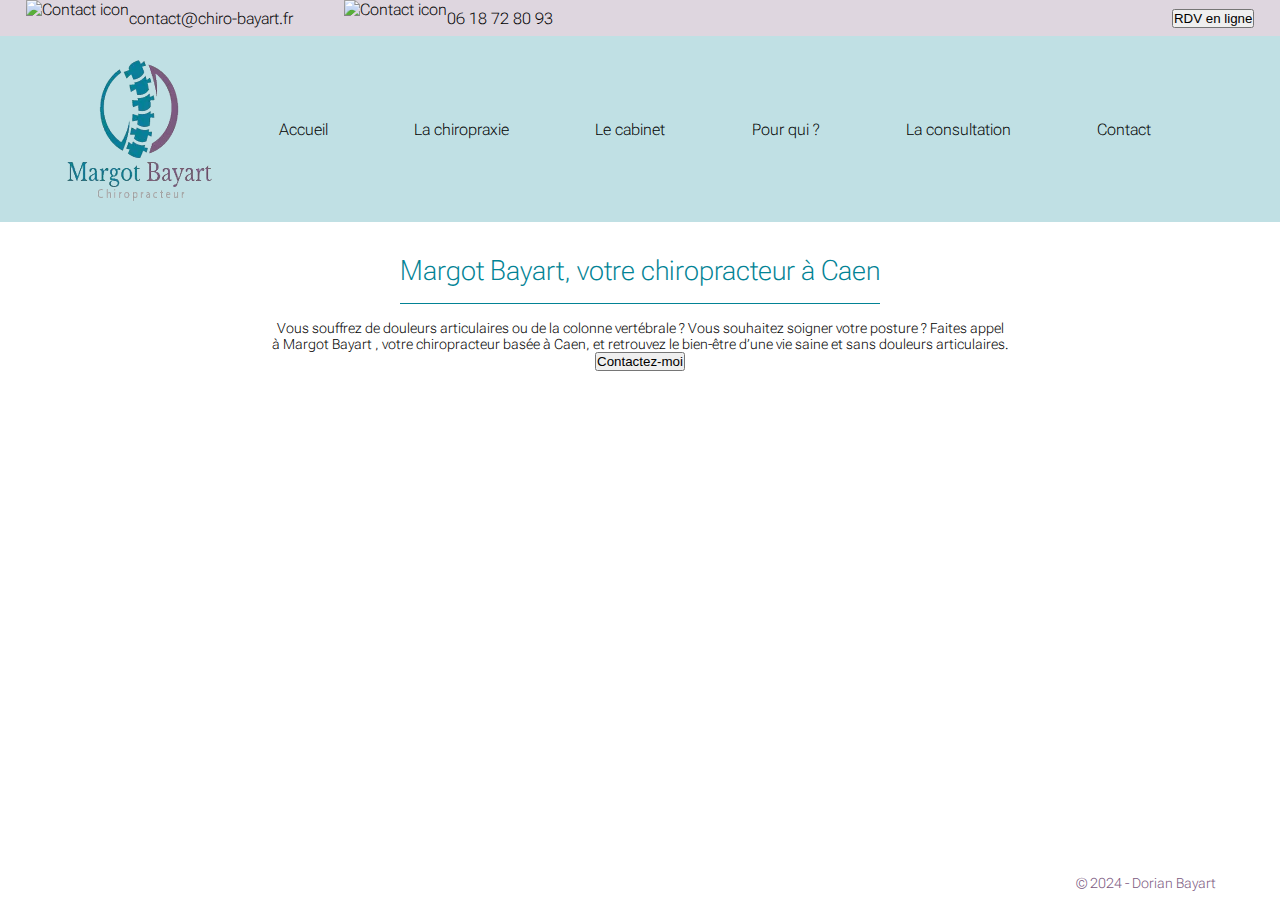
==== index.html @ 9d6440ce "Initialize repository" ====
<!DOCTYPE html>
<html lang="fr" dir="ltr">
  <head>
    <meta charset="utf-8">
    <meta name="viewport" content="width=device-width, initial-scale=1.0, minimum-scale=1.0">

    <title>Margot Bayart | Chiropracteur à Caen</title>
    <meta name="description" content="Site professionnel de Margot Bayart, chiropracteur à Caen. Apprenez-en plus sur la chiropraxie, ou simplement prenez rendez-vous.">

    <link rel="icon" href="assets/logo.webp" type="image/webp">
    <link rel="apple-touch-icon" href="assets/logo.webp" type="image/webp">

    <link rel="preconnect" href="https://fonts.googleapis.com/css2" crossorigin>
    <link rel="preconnect" href="https://fonts.gstatic.com/" crossorigin>

    <link rel="stylesheet" href="style.css">

    <script src="script.js" defer></script>
  </head>
  <body>
    <header>
      <div class="top-bar">
        <a href="mailto:contact@chiro-bayart.fr" title="Envoyer un mail">
          <img src="https://www.svgrepo.com/show/399626/mail-email-message-letter-envelope-chat-7.svg" alt="Contact icon">
          contact@chiro-bayart.fr</a>
        <a href="tel:0618728093" title="Appeler">
          <img src="https://www.svgrepo.com/show/399631/mail-email-message-letter-envelope-chat-5.svg" alt="Contact icon">
          06 18 72 80 93
        </a>
        <span class="filler"></span>
        <button class="rdv-button"><a href="" title="Prendre rendez-vous en ligne">RDV en ligne</a></button>
      </div>
      <div class="menu">
        <img src="assets/logo.webp" alt="Margot Bayart - Logo">
        <ul>
          <li>
            <a href="/">Accueil</a>
          </li>
          <li>
            <a href="/chiropraxie">La chiropraxie</a>
          </li>
          <li>
            <a href="/cabinet">Le cabinet</a>
          </li>
          <li>
            <a href="/qui">Pour qui ?</a>
          </li>
          <li>
            <a href="/consultation">La consultation</a>
          </li>
          <li>
            <a href="/contact">Contact</a>
          </li>
      </div>
      <h1>Margot Bayart, votre chiropracteur à Caen</h1>
      <small>
        Vous souffrez de douleurs articulaires ou de la colonne vertébrale ? Vous souhaitez soigner votre posture ? Faites appel à Margot Bayart , votre chiropracteur basée à Caen, et retrouvez le bien-être d’une vie saine et sans douleurs articulaires.
      </small>
      <button class="contact-button">Contactez-moi</button>
    </header>

    <main>
      <section class="card">

      </section>

      <section class="links-to-pages">

      </section>

      <section class="coords">

      </section>
    </main>

    <footer>
      <div id="footer">&copy; 2024 - <a href="https://github.com/dorianbayart" title="DorianBayart on GitHub">Dorian Bayart</a></div>
    </footer>
  </body>
</html>
---- style.css ----
@import url('https://fonts.googleapis.com/css2?family=Roboto+Flex:opsz,wght@8..144,100..900&display=swap');

:root {
  --primary: #028395;
  --secondary: #7c5a81;
  --top-bar: #7c5a8140;
  --menu: #02839540;
}

* {
  /* transition: all 400ms ease-in-out, transform 75ms ease-in-out, box-shadow 80ms ease-in-out; */
  box-sizing: border-box;
  margin: 0;
  padding: 0;
}

.filler {
  flex-grow: 1;
}

html {
  min-height: 100dvh;
  font-family: 'Roboto Flex', system-ui, sans-serif;
  font-weight: 175;
  background-color: var(--main-color);
}

body {
  min-height: 100dvh;
  display: flex;
  flex-direction: column;
  text-align: center;
  text-wrap: balance;
}

button {
  cursor: pointer;
}

a {
  text-decoration: none;
  color: inherit;
  display: inline-flex;
  align-items: center;
  justify-content: center;
  height: inherit;
}

a img {
  height: 100%;
  width: auto;
}

header {
  display: flex;
  flex-direction: column;
  align-items: center;
}

header .top-bar {
  z-index: 10;
  display: flex;
  flex-wrap: wrap;
  align-items: center;
  width: 100%;
  height: 36px;
  background-color: var(--top-bar);
}

header .top-bar > * {
  margin: 0 2dvw;
  text-wrap: nowrap;
}

header .menu {
  z-index: 8;
  display: flex;
  align-items: center;
  width: 100%;
  padding: 2dvh 5dvw;
  background-color: var(--menu);
}

header .menu ul {
  display: inline-flex;
  align-items: center;
  flex-grow: 1;
  justify-content: space-evenly;
  flex-wrap: wrap;
}

header .menu ul a {
  padding: 0.5rem;
  margin: 1dvw;
}

header .menu ul a:hover {
  color: var(--secondary);
  outline: 2px solid var(--secondary);
}

small {
  font-size: 0.85rem;
}

h1 {
  display: block;
  width: fit-content;
  font-size: 1.75rem;
  font-size: min(1.75rem, 6dvw);
  font-weight: 225;
  color: var(--primary);
  margin: 1rem;
  padding: 1rem 0;
  border-bottom: 1px solid;
}

main,
main > section {
  flex-grow: 1;
  display: flex;
  flex-direction: column;
  justify-content: center;
}

footer {
  padding: 1dvh 5dvw;
  text-align: end;
  font-size: 0.85rem;
  color: var(--secondary);
  background: linear-gradient(-60deg, var(--gradient-1-header), var(--gradient-0-header), var(--gradient-2-header));
  background-size: 250% 250%;
  background-position: center;
  box-shadow: 0 -1px 1dvh var(--shadow);
}

footer:hover {
  box-shadow: 0 -1px 1dvh 4px var(--shadow);
}

footer a {
  text-decoration: none;
}

ul {
  list-style: none;
  padding: 0;
  margin: 2dvh 0;
}
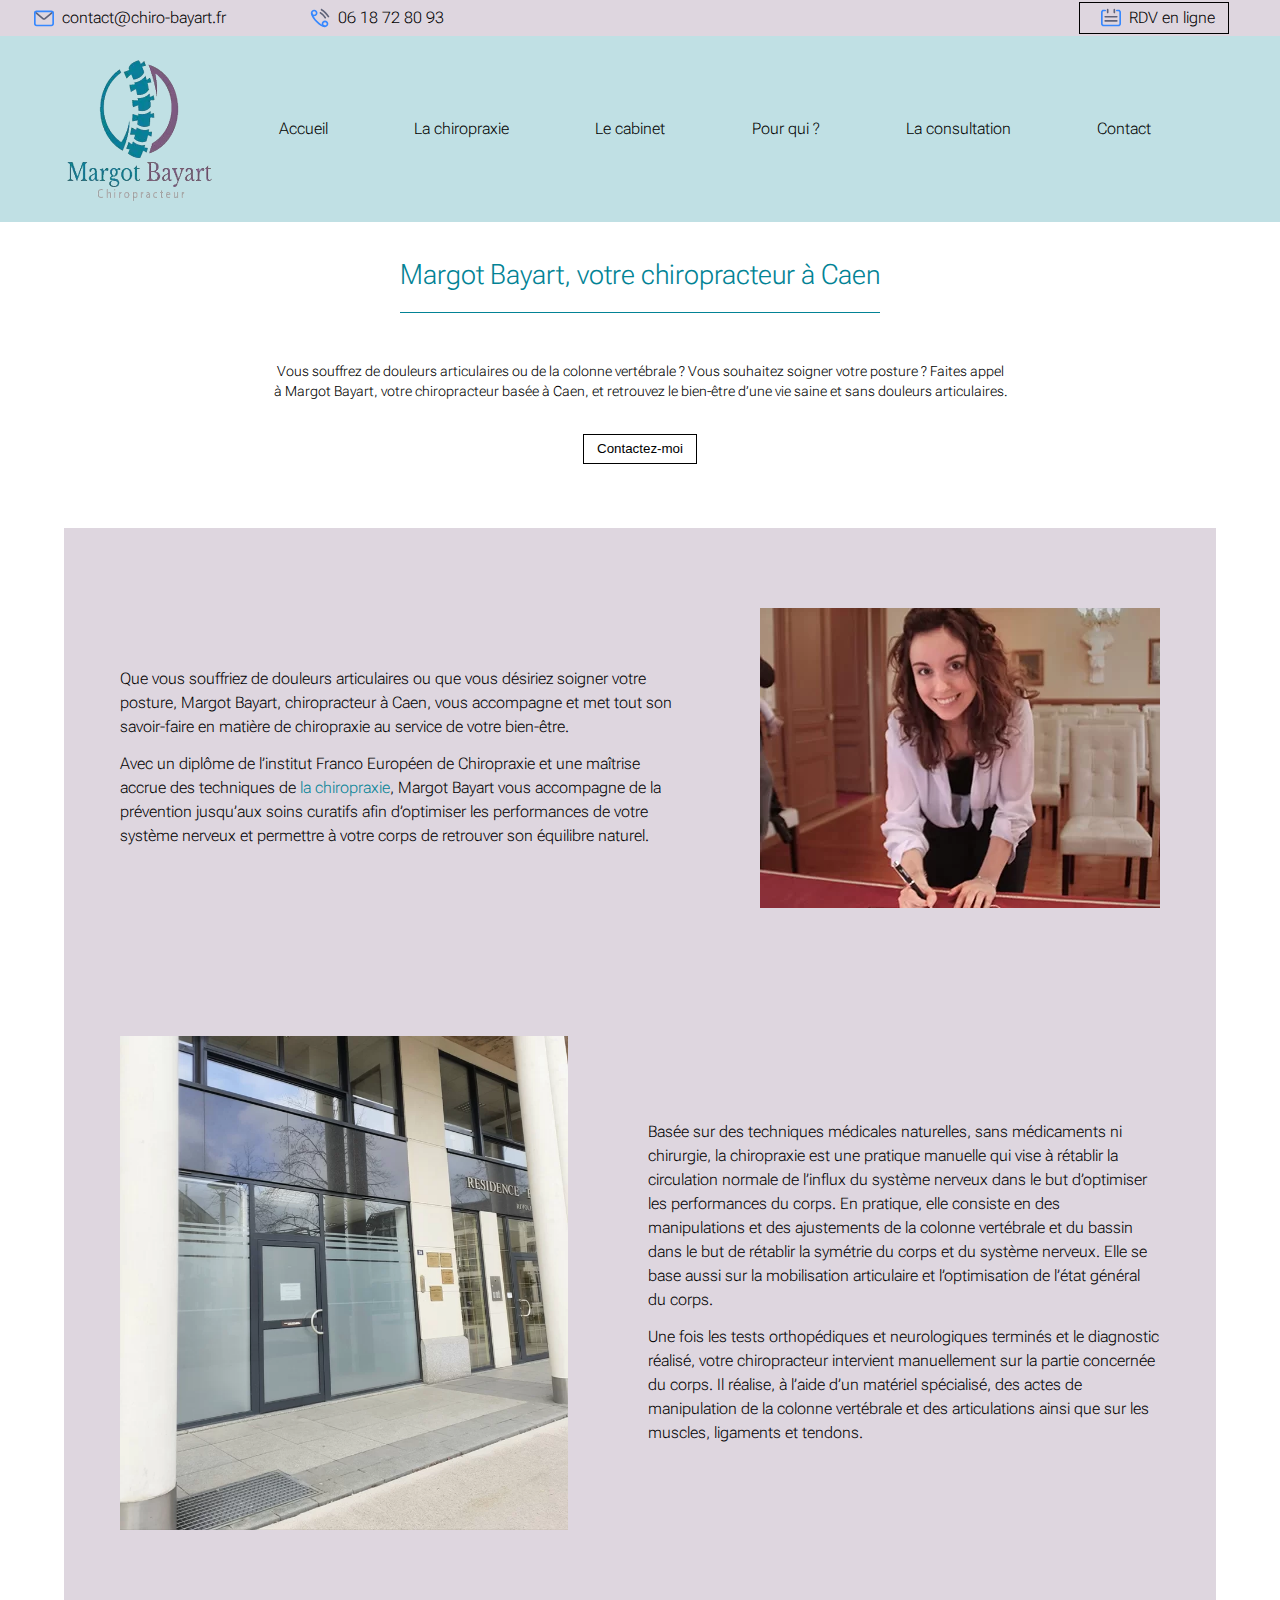
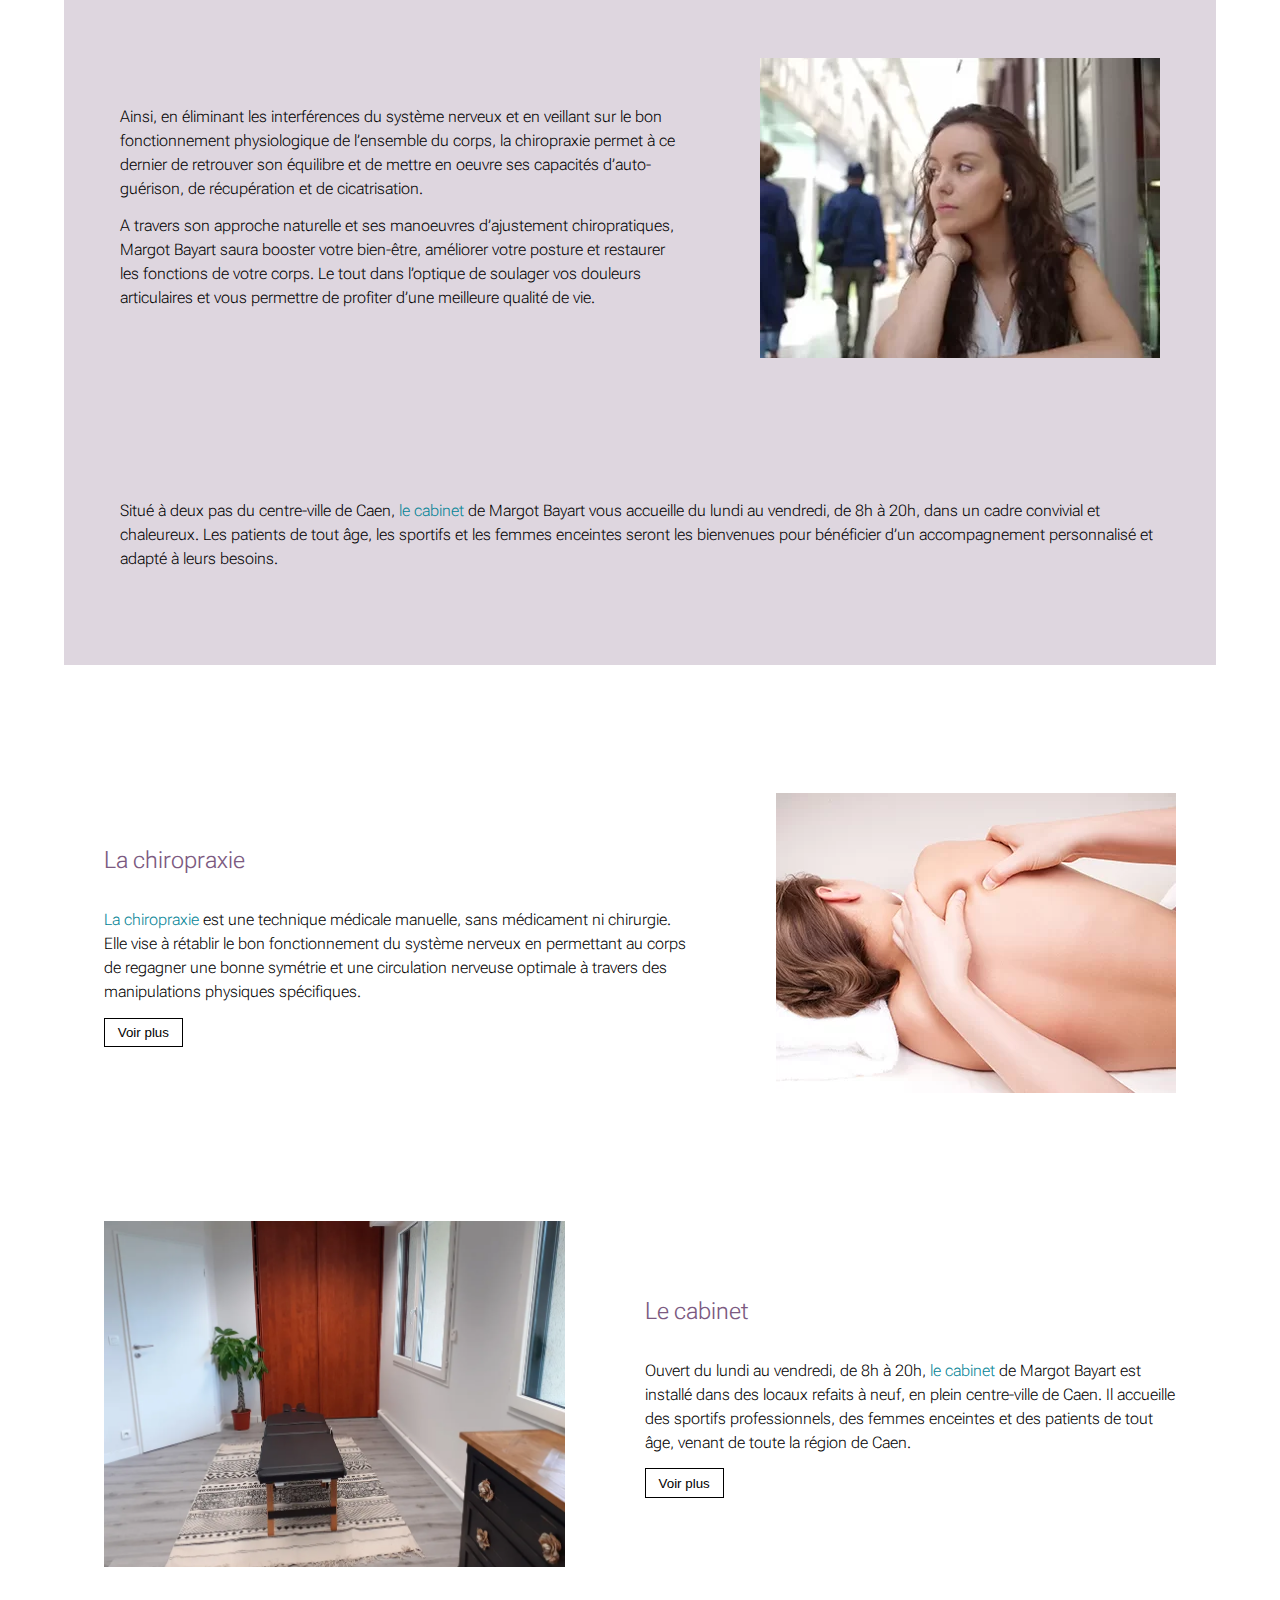
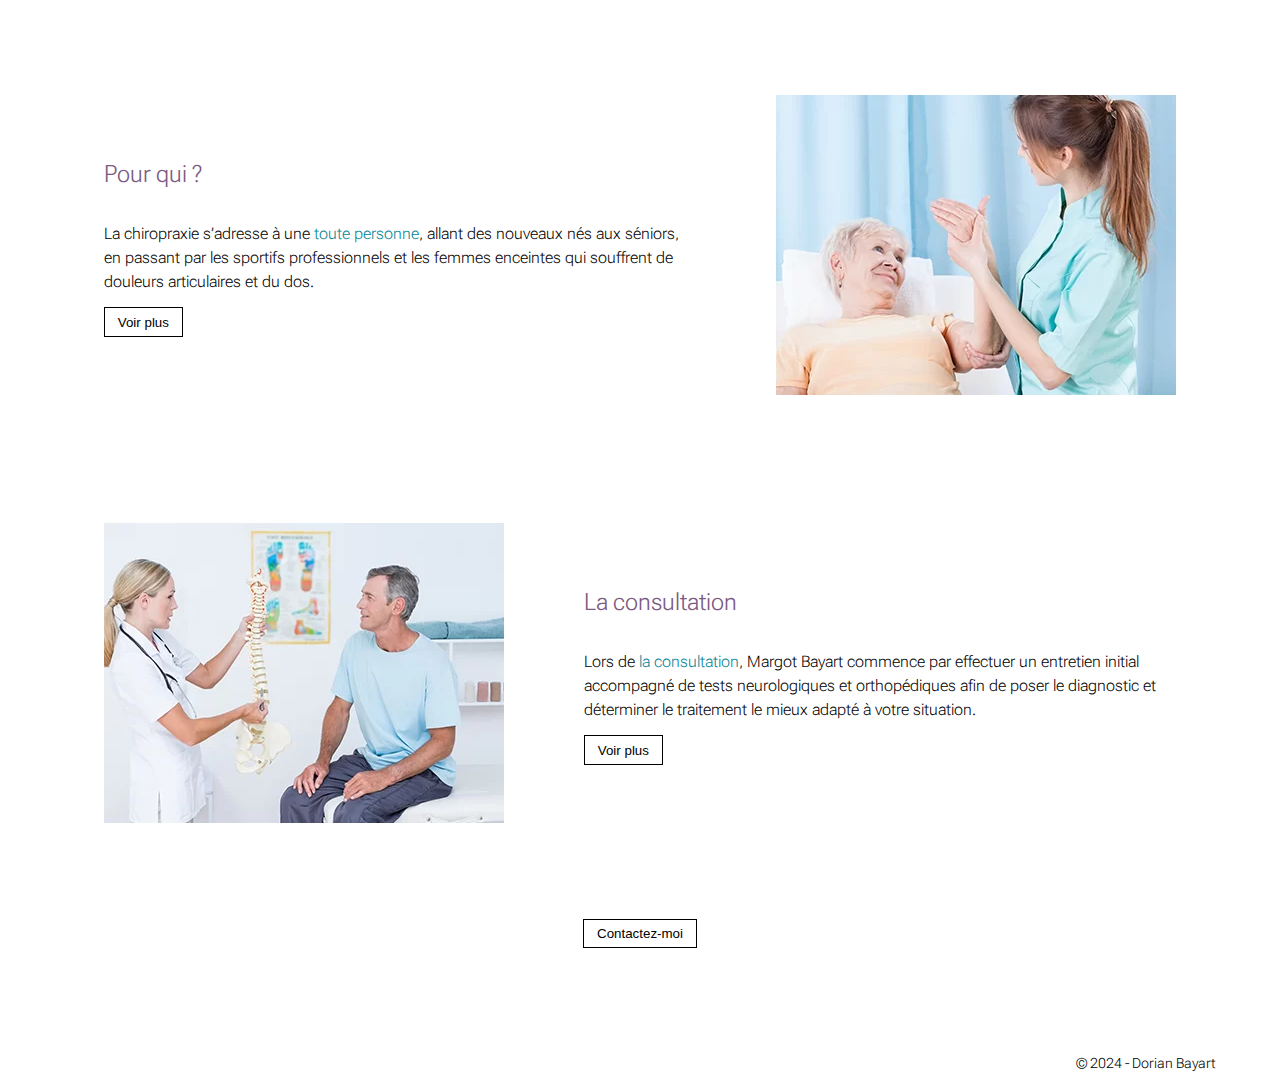
==== commit efbed599: "Add content + A lot of style" ====
--- a/index.html
+++ b/index.html
@@ -1,80 +1,170 @@
 <!DOCTYPE html>
 <html lang="fr" dir="ltr">
-  <head>
-    <meta charset="utf-8">
-    <meta name="viewport" content="width=device-width, initial-scale=1.0, minimum-scale=1.0">
+<head>
+  <meta charset="utf-8">
+  <meta name="viewport" content="width=device-width, initial-scale=1.0, minimum-scale=1.0">
 
-    <title>Margot Bayart | Chiropracteur à Caen</title>
-    <meta name="description" content="Site professionnel de Margot Bayart, chiropracteur à Caen. Apprenez-en plus sur la chiropraxie, ou simplement prenez rendez-vous.">
+  <title>Margot Bayart | Chiropracteur à Caen</title>
+  <meta name="description" content="Site professionnel de Margot Bayart, chiropracteur à Caen. Apprenez-en plus sur la chiropraxie, ou simplement prenez rendez-vous.">
 
-    <link rel="icon" href="assets/logo.webp" type="image/webp">
-    <link rel="apple-touch-icon" href="assets/logo.webp" type="image/webp">
+  <link rel="icon" href="assets/logo.webp" type="image/webp">
+  <link rel="apple-touch-icon" href="assets/logo.webp" type="image/webp">
 
-    <link rel="preconnect" href="https://fonts.googleapis.com/css2" crossorigin>
-    <link rel="preconnect" href="https://fonts.gstatic.com/" crossorigin>
+  <link rel="preconnect" href="https://fonts.googleapis.com/css2" crossorigin>
+  <link rel="preconnect" href="https://fonts.gstatic.com/" crossorigin>
 
-    <link rel="stylesheet" href="style.css">
+  <link rel="stylesheet" href="style.css">
 
-    <script src="script.js" defer></script>
-  </head>
-  <body>
-    <header>
-      <div class="top-bar">
-        <a href="mailto:contact@chiro-bayart.fr" title="Envoyer un mail">
-          <img src="https://www.svgrepo.com/show/399626/mail-email-message-letter-envelope-chat-7.svg" alt="Contact icon">
-          contact@chiro-bayart.fr</a>
-        <a href="tel:0618728093" title="Appeler">
-          <img src="https://www.svgrepo.com/show/399631/mail-email-message-letter-envelope-chat-5.svg" alt="Contact icon">
-          06 18 72 80 93
-        </a>
-        <span class="filler"></span>
-        <button class="rdv-button"><a href="" title="Prendre rendez-vous en ligne">RDV en ligne</a></button>
-      </div>
-      <div class="menu">
-        <img src="assets/logo.webp" alt="Margot Bayart - Logo">
-        <ul>
-          <li>
-            <a href="/">Accueil</a>
-          </li>
-          <li>
-            <a href="/chiropraxie">La chiropraxie</a>
-          </li>
-          <li>
-            <a href="/cabinet">Le cabinet</a>
-          </li>
-          <li>
-            <a href="/qui">Pour qui ?</a>
-          </li>
-          <li>
-            <a href="/consultation">La consultation</a>
-          </li>
-          <li>
-            <a href="/contact">Contact</a>
-          </li>
-      </div>
-      <h1>Margot Bayart, votre chiropracteur à Caen</h1>
-      <small>
-        Vous souffrez de douleurs articulaires ou de la colonne vertébrale ? Vous souhaitez soigner votre posture ? Faites appel à Margot Bayart , votre chiropracteur basée à Caen, et retrouvez le bien-être d’une vie saine et sans douleurs articulaires.
-      </small>
-      <button class="contact-button">Contactez-moi</button>
-    </header>
+</head>
+<body>
+  <header>
+    <div class="top-bar">
+      <a href="mailto:contact@chiro-bayart.fr" title="Envoyer un mail">
+        <img src="assets/mail-email.svg" alt="Mail icon">
+        contact@chiro-bayart.fr
+      </a>
+      <a href="tel:0618728093" title="Appeler">
+        <img src="assets/telephone-number.svg" alt="Phone icon">
+        06 18 72 80 93
+      </a>
+      <span class="filler"></span>
+      <a href="https://www.doctolib.fr/chiropracteur/caen/margot-bayart" title="Prendre rendez-vous en ligne" target="_blank" class="rdv-button">
+        <img src="assets/calendar.svg" alt="Calendar icon">
+        RDV en ligne
+      </a>
+    </div>
+    <div class="menu">
+      <img src="assets/logo.webp" alt="Margot Bayart - Logo">
+      <ul>
+        <li>
+          <a href="">Accueil</a>
+        </li>
+        <li>
+          <a href="la-chiropraxie">La chiropraxie</a>
+        </li>
+        <li>
+          <a href="le-cabinet">Le cabinet</a>
+        </li>
+        <li>
+          <a href="pour-qui">Pour qui ?</a>
+        </li>
+        <li>
+          <a href="la-consultation">La consultation</a>
+        </li>
+        <li>
+          <a href="contact">Contact</a>
+        </li>
+      </ul>
+    </div>
+    <h1>Margot Bayart, votre chiropracteur à Caen</h1>
+    <small>
+      Vous souffrez de douleurs articulaires ou de la colonne vertébrale ? Vous souhaitez soigner votre posture ? Faites appel à Margot Bayart, votre chiropracteur basée à Caen, et retrouvez le bien-être d’une vie saine et sans douleurs articulaires.
+    </small>
+    <button type="button" onclick="location.href='contact'" title="Contactez-moi" class="contact-button">Contactez-moi</button>
+  </header>
 
-    <main>
-      <section class="card">
+  <main>
+    <section class="card">
+      <article>
+        <div>
+          <p>
+            Que vous souffriez de douleurs articulaires ou que vous désiriez soigner votre posture, Margot Bayart, chiropracteur à Caen, vous accompagne et met tout son savoir-faire en matière de chiropraxie au service de votre bien-être.
+          </p>
+          <p>
+            Avec un diplôme de l’institut Franco Européen de Chiropraxie et une maîtrise accrue des techniques de <a href="la-chiropraxie">la chiropraxie</a>, Margot Bayart vous accompagne de la prévention jusqu’aux soins curatifs afin d’optimiser les performances de votre système nerveux et permettre à votre corps de retrouver son équilibre naturel.
+          </p>
+        </div>
+        <img loading="lazy" src="assets/profile_diplome.webp" alt="Remise du diplome">
+      </article>
 
-      </section>
+      <article>
+        <img loading="lazy" src="assets/facade-cabinet.webp" alt="Façade du cabinet">
+        <div>
+          <p>
+            Basée sur des techniques médicales naturelles, sans médicaments ni chirurgie, la chiropraxie est une pratique manuelle qui vise à rétablir la circulation normale de l’influx du système nerveux dans le but d’optimiser les performances du corps. En pratique, elle consiste en des manipulations et des ajustements de la colonne vertébrale et du bassin dans le but de rétablir la symétrie du corps et du système nerveux. Elle se base aussi sur la mobilisation articulaire et l’optimisation de l’état général du corps.
+          </p>
+          <p>
+            Une fois les tests orthopédiques et neurologiques terminés et le diagnostic réalisé, votre chiropracteur intervient manuellement sur la partie concernée du corps. Il réalise, à l’aide d’un matériel spécialisé, des actes de manipulation de la colonne vertébrale et des articulations ainsi que sur les muscles, ligaments et tendons.
+          </p>
+        </div>
+      </article>
 
-      <section class="links-to-pages">
+      <article>
+        <div>
+          <p>
+            Ainsi, en éliminant les interférences du système nerveux et en veillant sur le bon fonctionnement physiologique de l’ensemble du corps, la chiropraxie permet à ce dernier de retrouver son équilibre et de mettre en oeuvre ses capacités d’auto-guérison, de récupération et de cicatrisation.
+          </p>
+          <p>
+            A travers son approche naturelle et ses manoeuvres d’ajustement chiropratiques, Margot Bayart saura booster votre bien-être, améliorer votre posture et restaurer les fonctions de votre corps. Le tout dans l’optique de soulager vos douleurs articulaires et vous permettre de profiter d’une meilleure qualité de vie.
+          </p>
+        </div>
+        <img loading="lazy" src="assets/profile_1.webp" alt="Photo profile">
+      </article>
 
-      </section>
+      <article>
+        <div>
+          <p>
+            Situé à deux pas du centre-ville de Caen, <a href="le-cabinet">le cabinet</a> de Margot Bayart vous accueille du lundi au vendredi, de 8h à 20h, dans un cadre convivial et chaleureux. Les patients de tout âge, les sportifs et les femmes enceintes seront les bienvenues pour bénéficier d’un accompagnement personnalisé et adapté à leurs besoins.
+          </p>
+        </div>
+      </article>
+    </section>
 
-      <section class="coords">
+    <section class="links-to-pages">
+      <article>
+        <div>
+          <h2>La chiropraxie</h2>
+          <p>
+            <a href="la-chiropraxie">La chiropraxie</a>  est une technique médicale manuelle, sans médicament ni chirurgie. Elle vise à rétablir le bon fonctionnement du système nerveux en permettant au corps de regagner une bonne symétrie et une circulation nerveuse optimale à travers des manipulations physiques spécifiques.
+          </p>
+          <button type="button" onclick="location.href='la-chiropraxie'" title="La chiropraxie">Voir plus</button>
+        </div>
+        <img loading="lazy" src="assets/la-chiropraxie.webp" alt="La chiropraxie">
+      </article>
 
-      </section>
-    </main>
+      <article>
+        <img loading="lazy" src="assets/cabinet.webp" alt="Le cabinet">
+        <div>
+          <h2>Le cabinet</h2>
+          <p>
+            Ouvert du lundi au vendredi, de 8h à 20h, <a href="le-cabinet">le cabinet</a>  de Margot Bayart est installé dans des locaux refaits à neuf, en plein centre-ville de Caen. Il accueille des sportifs professionnels, des femmes enceintes et des patients de tout âge, venant de toute la région de Caen.
+          </p>
+          <button type="button" onclick="location.href='le-cabinet'" title="Le cabinet">Voir plus</button>
+        </div>
+      </article>
 
-    <footer>
-      <div id="footer">&copy; 2024 - <a href="https://github.com/dorianbayart" title="DorianBayart on GitHub">Dorian Bayart</a></div>
-    </footer>
-  </body>
+      <article>
+        <div>
+          <h2>Pour qui ?</h2>
+          <p>
+            La chiropraxie s’adresse à une <a href="pour-qui" title="Pour qui ?">toute personne</a>, allant des nouveaux nés aux séniors, en passant par les sportifs professionnels et les femmes enceintes qui souffrent de douleurs articulaires et du dos.
+          </p>
+          <button type="button" onclick="location.href='pour-qui'" title="Pour qui ?">Voir plus</button>
+        </div>
+        <img loading="lazy" src="assets/pour-qui.webp" alt="La chiropraxie">
+      </article>
+
+      <article>
+        <img loading="lazy" src="assets/la-consultation.webp" alt="La consultation">
+        <div>
+          <h2>La consultation</h2>
+          <p>
+            Lors de <a href="la-consultation">la consultation</a>, Margot Bayart commence par effectuer un entretien initial accompagné de tests neurologiques et orthopédiques afin de poser le diagnostic et déterminer le traitement le mieux adapté à votre situation.
+          </p>
+          <button type="button" onclick="location.href='la-consultation'" title="La consultation">Voir plus</button>
+        </div>
+      </article>
+    </section>
+
+    <button type="button" onclick="location.href='contact'" title="Contactez-moi" class="contact-button margin-auto">Contactez-moi</button>
+
+    <section class="coords">
+
+    </section>
+  </main>
+
+  <footer>
+    <div id="footer">&copy; 2024 - <a href="https://github.com/dorianbayart" title="DorianBayart on GitHub">Dorian Bayart</a></div>
+  </footer>
+</body>
 </html>
--- a/style.css
+++ b/style.css
@@ -18,10 +18,15 @@
   flex-grow: 1;
 }
 
+.margin-auto {
+  margin: auto;
+}
+
 html {
   min-height: 100dvh;
   font-family: 'Roboto Flex', system-ui, sans-serif;
-  font-weight: 175;
+  font-weight: 200;
+  line-height: 1.5;
   background-color: var(--main-color);
 }
 
@@ -35,6 +40,14 @@
 
 button {
   cursor: pointer;
+  border: 1px solid;
+  background-color: transparent;
+  padding: 0.4rem 0.8rem;
+  width: fit-content;
+}
+
+button:hover {
+  background-color: var(--menu);
 }
 
 a {
@@ -47,8 +60,9 @@
 }
 
 a img {
-  height: 100%;
+  height: 1.25rem;
   width: auto;
+  margin: 0 0.5rem;
 }
 
 header {
@@ -68,8 +82,20 @@
 }
 
 header .top-bar > * {
-  margin: 0 2dvw;
+  margin: 0 4dvw 0 2dvw;
   text-wrap: nowrap;
+}
+
+header .top-bar a.rdv-button {
+  cursor: pointer;
+  border: 1px solid;
+  background-color: transparent;
+  padding: 0.4rem 0.8rem;
+  height: 2rem;
+}
+
+header .top-bar a.rdv-button:hover {
+  background-color: var(--menu);
 }
 
 header .menu {
@@ -103,31 +129,77 @@
   font-size: 0.85rem;
 }
 
+header small {
+  margin: 2rem 5dvw;
+}
+
 h1 {
-  display: block;
-  width: fit-content;
   font-size: 1.75rem;
   font-size: min(1.75rem, 6dvw);
-  font-weight: 225;
+  font-weight: 275;
   color: var(--primary);
   margin: 1rem;
   padding: 1rem 0;
   border-bottom: 1px solid;
 }
 
+h2 {
+  font-size: 1.5rem;
+  font-size: min(1.5rem, 4dvw);
+  font-weight: 275;
+  color: var(--secondary);
+  padding: 0.25rem 0 1rem;
+}
+
 main,
 main > section {
   flex-grow: 1;
   display: flex;
   flex-direction: column;
   justify-content: center;
+  margin: 2rem;
+  text-align: left;
+  text-wrap: auto;
+}
+
+main a {
+  color: var(--primary);
+}
+
+main section.card {
+  padding: 1rem;
+  background-color: var(--top-bar);
+}
+
+main article {
+  display: flex;
+  flex-direction: row;
+  align-items: center;
+  margin: 1.5rem 0;
+}
+
+main article.centered {
+  justify-content: center;
+  text-align: center;
+}
+
+article div,
+article img:not(.icon) {
+  margin: 2.5rem;
+}
+
+article img {
+  max-width: 40%;
+}
+
+article p {
+  margin: 0.85rem 0;
 }
 
 footer {
   padding: 1dvh 5dvw;
   text-align: end;
   font-size: 0.85rem;
-  color: var(--secondary);
   background: linear-gradient(-60deg, var(--gradient-1-header), var(--gradient-0-header), var(--gradient-2-header));
   background-size: 250% 250%;
   background-position: center;
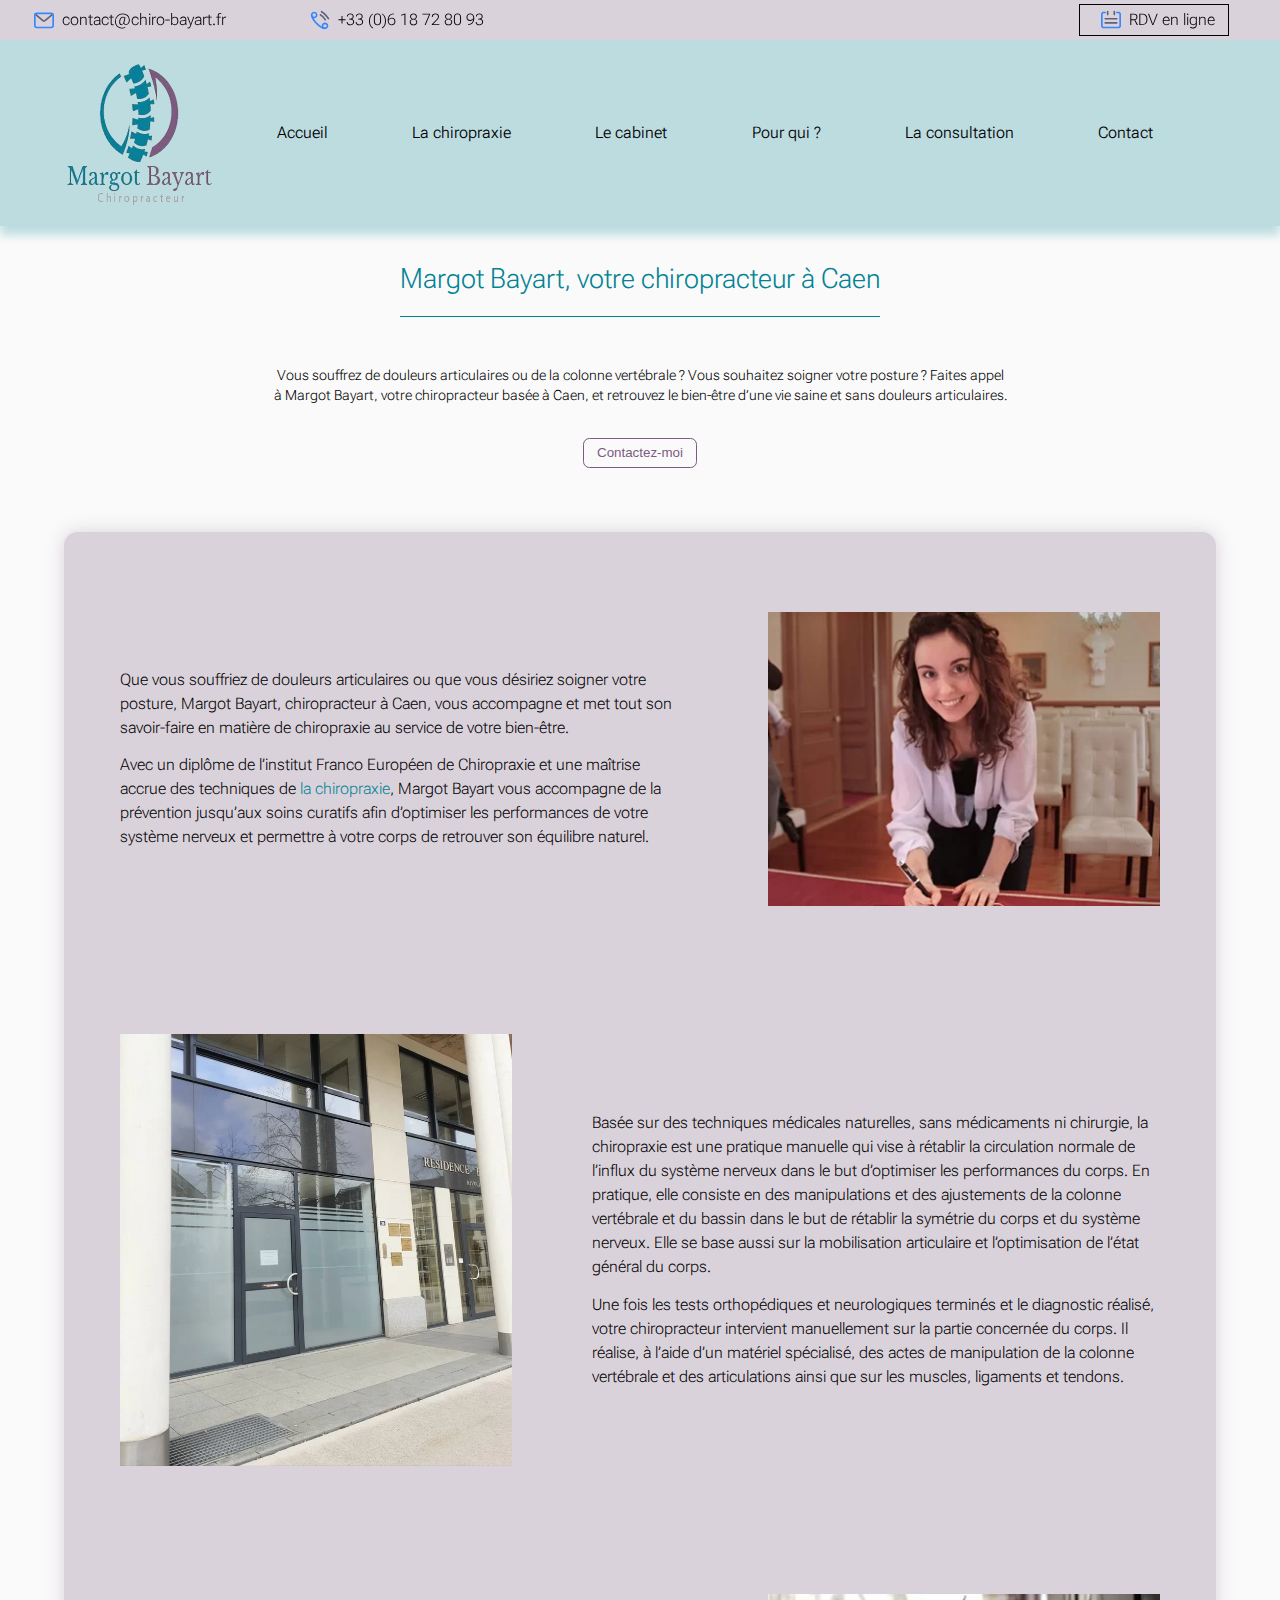
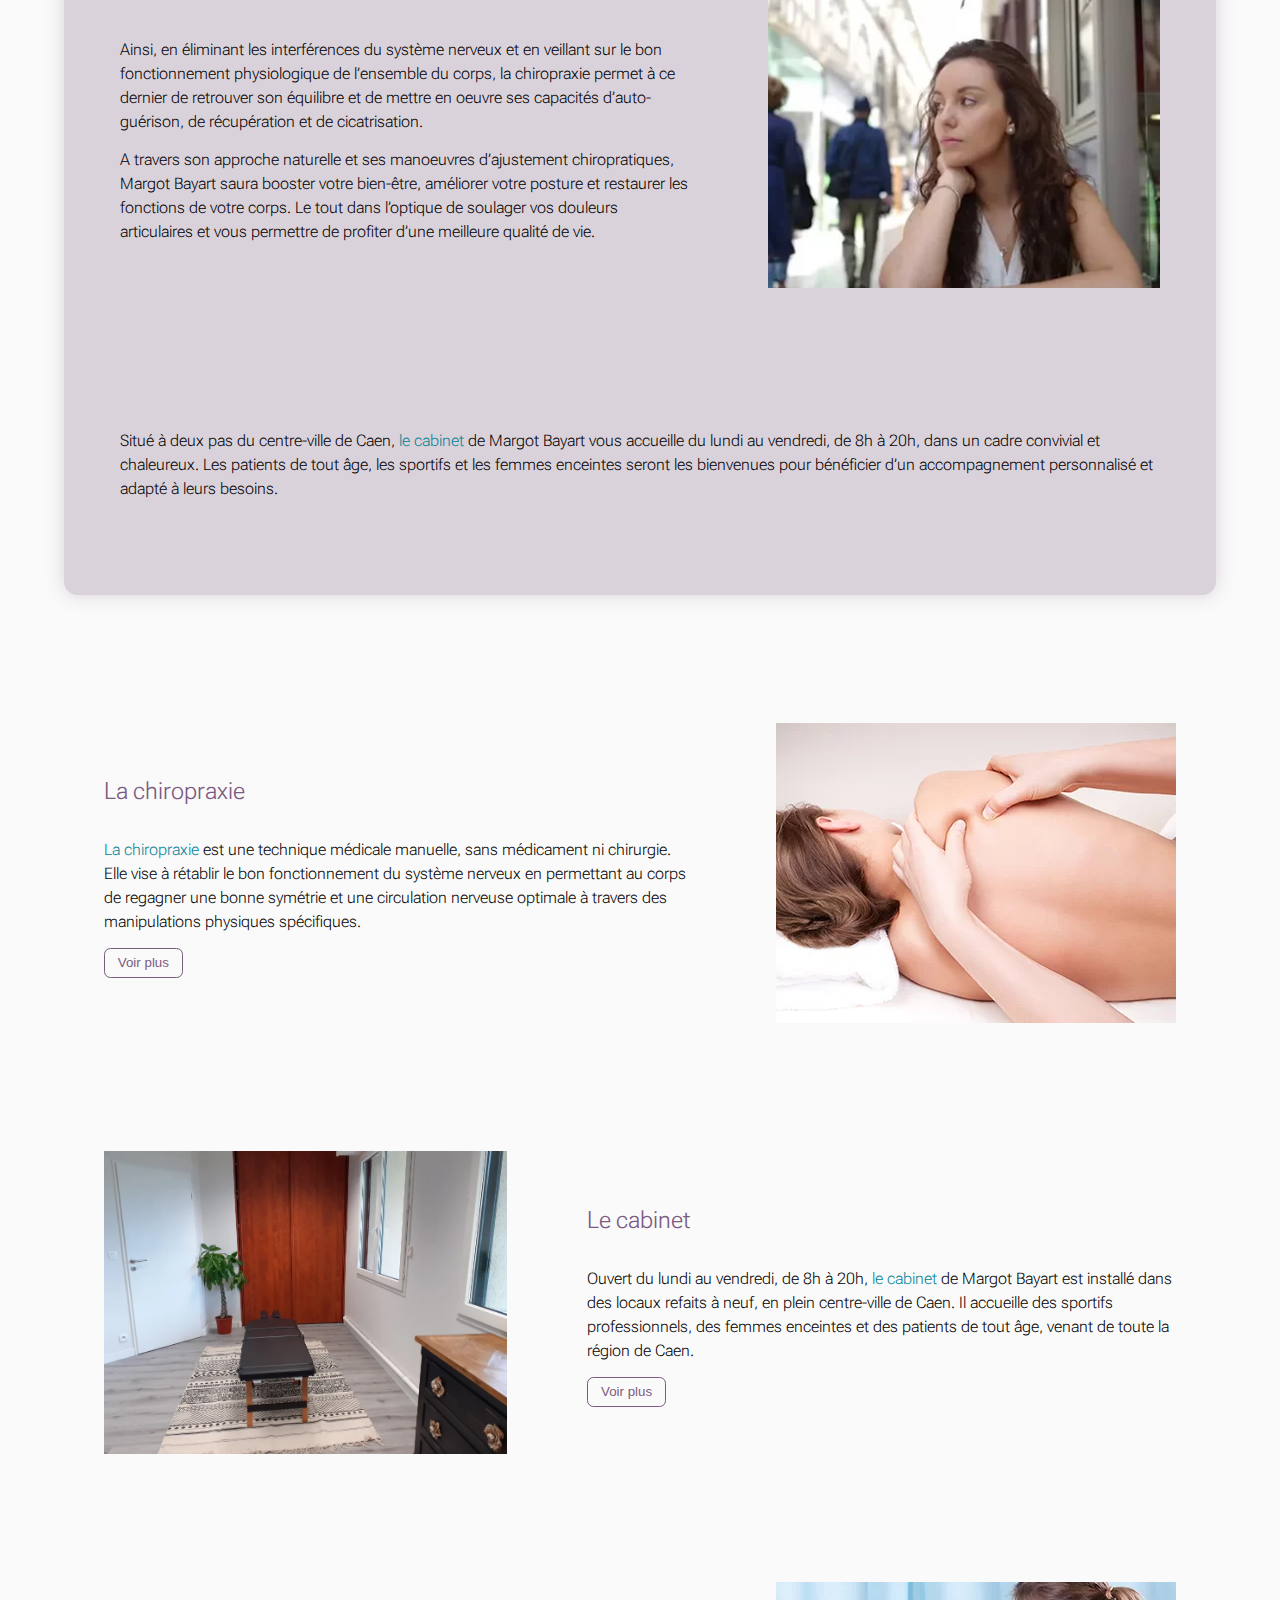
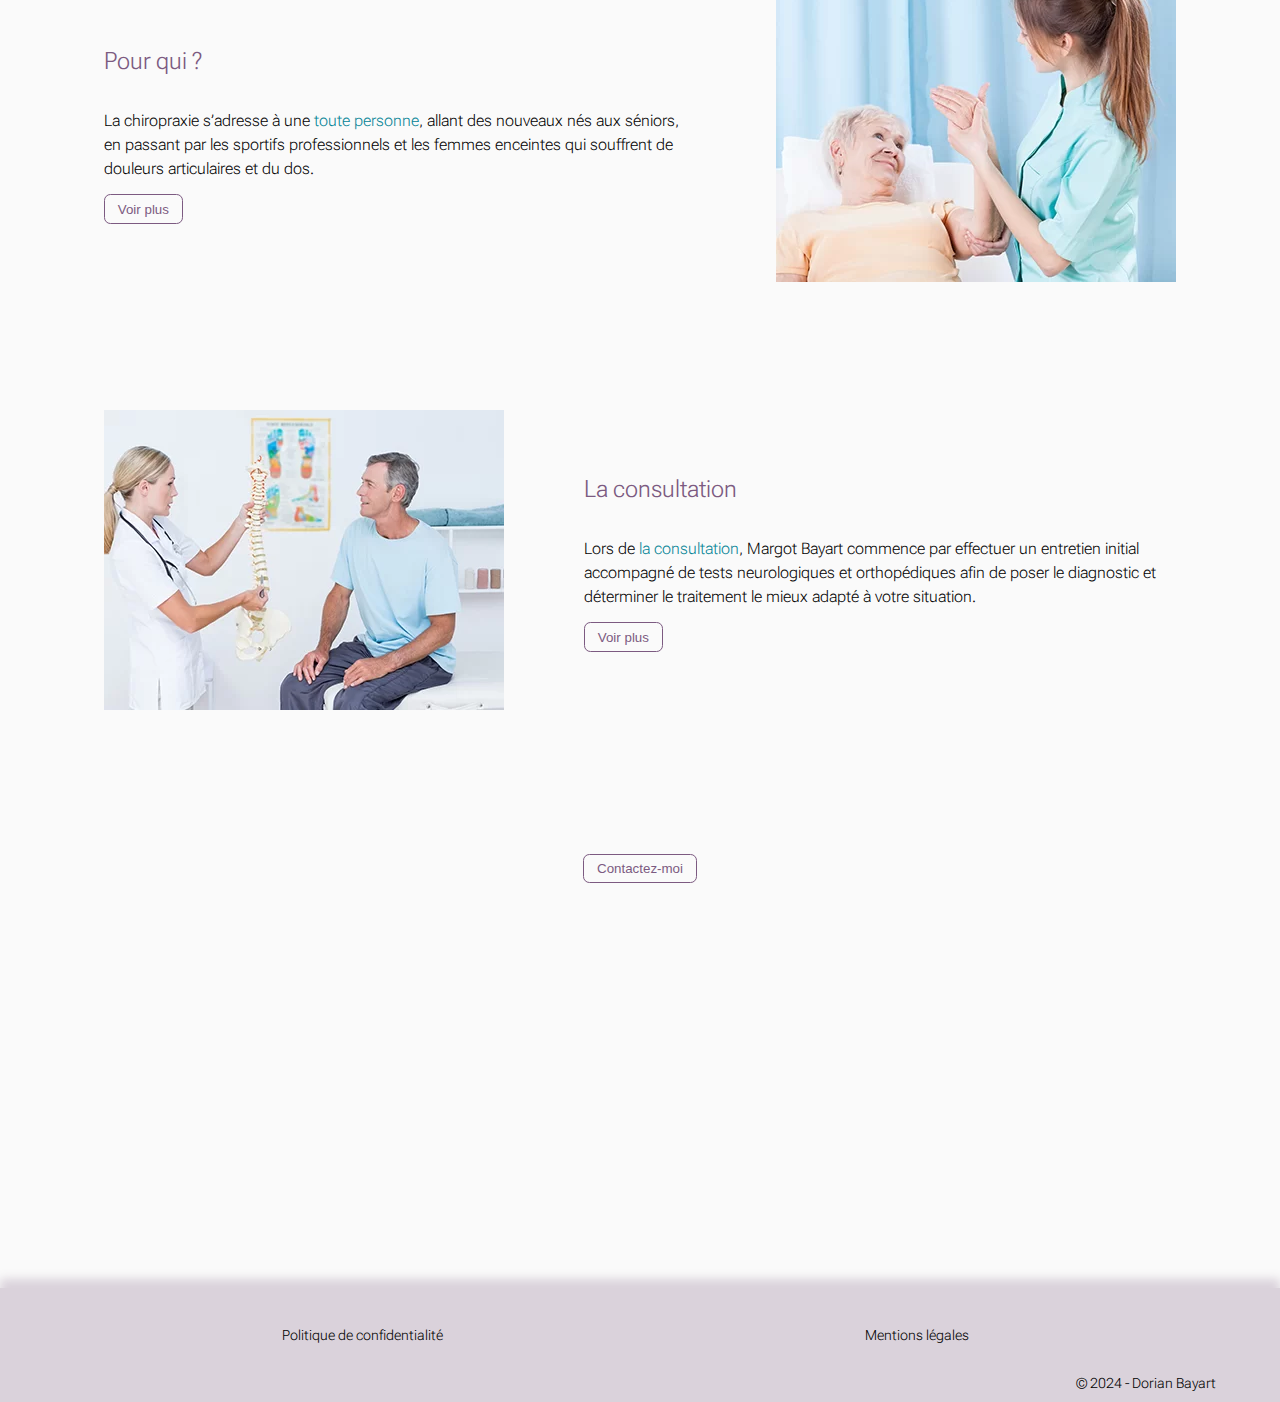
==== commit 94fd9cff: "Add content + Add mobile/responsive styles" ====
--- a/index.html
+++ b/index.html
@@ -14,27 +14,28 @@
   <link rel="preconnect" href="https://fonts.gstatic.com/" crossorigin>
 
   <link rel="stylesheet" href="style.css">
+  <link rel="stylesheet" href="mobile.css">
 
 </head>
 <body>
   <header>
     <div class="top-bar">
       <a href="mailto:contact@chiro-bayart.fr" title="Envoyer un mail">
-        <img src="assets/mail-email.svg" alt="Mail icon">
+        <img src="assets/mail-email.svg" alt="Mail icon" height="20" width="20">
         contact@chiro-bayart.fr
       </a>
-      <a href="tel:0618728093" title="Appeler">
-        <img src="assets/telephone-number.svg" alt="Phone icon">
-        06 18 72 80 93
+      <a href="tel:+33618728093" title="Appeler">
+        <img src="assets/telephone-number.svg" alt="Phone icon" height="20" width="20">
+        +33 (0)6 18 72 80 93
       </a>
       <span class="filler"></span>
       <a href="https://www.doctolib.fr/chiropracteur/caen/margot-bayart" title="Prendre rendez-vous en ligne" target="_blank" class="rdv-button">
-        <img src="assets/calendar.svg" alt="Calendar icon">
+        <img src="assets/calendar.svg" alt="Calendar icon" height="20" width="20">
         RDV en ligne
       </a>
     </div>
     <div class="menu">
-      <img src="assets/logo.webp" alt="Margot Bayart - Logo">
+      <img src="assets/logo.webp" alt="Margot Bayart - Logo" class="main-logo" height="150" width="150">
       <ul>
         <li>
           <a href="">Accueil</a>
@@ -156,14 +157,23 @@
       </article>
     </section>
 
-    <button type="button" onclick="location.href='contact'" title="Contactez-moi" class="contact-button margin-auto">Contactez-moi</button>
-
     <section class="coords">
-
+      <button type="button" onclick="location.href='contact'" title="Contactez-moi">Contactez-moi</button>
+      <iframe frameborder="0" scrolling="no" marginheight="0" marginwidth="0" src="https://maps.google.com/maps?q=%0936%20AV%20DE%20L%20HIPPODROME%20-%2014000%20Caen&amp;t=m&amp;z=10&amp;output=embed&amp;iwloc=near" title="36 Avenue de l'Hippodrome, 14000 Caen" aria-label="36 Avenue de l'Hippodrome, 14000 Caen"></iframe>
     </section>
   </main>
 
   <footer>
+    <div class="footer-links">
+      <ul>
+        <li>
+          <a href="politique-confidentialite">Politique de confidentialité</a>
+        </li>
+        <li>
+          <a href="mentions-legales">Mentions légales</a>
+        </li>
+      </ul>
+    </div>
     <div id="footer">&copy; 2024 - <a href="https://github.com/dorianbayart" title="DorianBayart on GitHub">Dorian Bayart</a></div>
   </footer>
 </body>
--- a/style.css
+++ b/style.css
@@ -5,6 +5,7 @@
   --secondary: #7c5a81;
   --top-bar: #7c5a8140;
   --menu: #02839540;
+  --html-background: #fafafa;
 }
 
 * {
@@ -14,12 +15,25 @@
   padding: 0;
 }
 
+.align-justify {
+  text-align: justify;
+  justify-content: center;
+}
+
+.capitalize {
+  text-transform: capitalize;
+}
+
 .filler {
   flex-grow: 1;
 }
 
 .margin-auto {
   margin: auto;
+}
+
+.margin-top-2rem {
+  margin-top: 2rem;
 }
 
 html {
@@ -27,7 +41,7 @@
   font-family: 'Roboto Flex', system-ui, sans-serif;
   font-weight: 200;
   line-height: 1.5;
-  background-color: var(--main-color);
+  background-color: var(--html-background);
 }
 
 body {
@@ -41,13 +55,16 @@
 button {
   cursor: pointer;
   border: 1px solid;
+  border-radius: 0.4rem;
+  font-weight: 350;
+  color: var(--secondary);
   background-color: transparent;
   padding: 0.4rem 0.8rem;
   width: fit-content;
 }
 
 button:hover {
-  background-color: var(--menu);
+  background-color: var(--top-bar);
 }
 
 a {
@@ -56,15 +73,32 @@
   display: inline-flex;
   align-items: center;
   justify-content: center;
+  text-align: center;
   height: inherit;
 }
 
-a img {
+a img,
+p img {
   height: 1.25rem;
   width: auto;
   margin: 0 0.5rem;
 }
 
+b {
+  font-weight: 350;
+}
+
+p:has(img) {
+  display: flex;
+  align-items: center;
+}
+
+ul {
+  list-style: none;
+  padding: 0;
+  margin: 2dvh 0;
+}
+
 header {
   display: flex;
   flex-direction: column;
@@ -72,17 +106,19 @@
 }
 
 header .top-bar {
+  position: sticky;
+  top: 0;
   z-index: 10;
   display: flex;
   flex-wrap: wrap;
   align-items: center;
+  justify-content: space-evenly;
   width: 100%;
-  height: 36px;
   background-color: var(--top-bar);
 }
 
 header .top-bar > * {
-  margin: 0 4dvw 0 2dvw;
+  margin: 0.25rem 4dvw 0.25rem 2dvw;
   text-wrap: nowrap;
 }
 
@@ -102,9 +138,11 @@
   z-index: 8;
   display: flex;
   align-items: center;
+  font-weight: 275;
   width: 100%;
   padding: 2dvh 5dvw;
   background-color: var(--menu);
+  box-shadow: 0 1dvh 1dvh var(--menu);
 }
 
 header .menu ul {
@@ -123,6 +161,11 @@
 header .menu ul a:hover {
   color: var(--secondary);
   outline: 2px solid var(--secondary);
+}
+
+header .main-logo {
+  height: 100%;
+  width: auto;
 }
 
 small {
@@ -145,7 +188,7 @@
 
 h2 {
   font-size: 1.5rem;
-  font-size: min(1.5rem, 4dvw);
+  font-size: min(1.5rem, 5dvw);
   font-weight: 275;
   color: var(--secondary);
   padding: 0.25rem 0 1rem;
@@ -169,6 +212,12 @@
 main section.card {
   padding: 1rem;
   background-color: var(--top-bar);
+  box-shadow: 0 0 2dvh var(--top-bar);
+  border-radius: 0.85rem;
+}
+
+main section.card.card-large-padding {
+  padding: 4dvh 8dvw;
 }
 
 main article {
@@ -189,33 +238,52 @@
 }
 
 article img {
-  max-width: 40%;
+  max-width: 35%;
 }
 
 article p {
   margin: 0.85rem 0;
+}
+
+section.coords {
+  margin: 2rem -2rem;
+}
+
+section.coords button {
+  margin: 1rem auto;
+}
+
+section.coords iframe {
+  min-height: 325px;
+  filter: grayscale(1);
+  transition: filter 275ms ease-in-out;
+}
+
+section.coords:hover iframe {
+  filter: grayscale(0);
 }
 
 footer {
   padding: 1dvh 5dvw;
   text-align: end;
   font-size: 0.85rem;
-  background: linear-gradient(-60deg, var(--gradient-1-header), var(--gradient-0-header), var(--gradient-2-header));
-  background-size: 250% 250%;
-  background-position: center;
-  box-shadow: 0 -1px 1dvh var(--shadow);
-}
-
-footer:hover {
-  box-shadow: 0 -1px 1dvh 4px var(--shadow);
-}
-
-footer a {
-  text-decoration: none;
-}
-
-ul {
-  list-style: none;
-  padding: 0;
-  margin: 2dvh 0;
-}
+  box-shadow: 0 -1dvh 1dvh var(--top-bar);
+  background-color: var(--top-bar);
+}
+
+footer .footer-links ul {
+  display: inline-flex;
+  align-items: center;
+  justify-content: space-evenly;
+  width: 100%;
+}
+
+footer .footer-links ul li {
+  text-align: center;
+  flex-basis: 40dvw;
+}
+
+footer .footer-links ul a {
+  padding: 0.1rem 0.2rem;
+  margin: 0.5rem 2rem;
+}
--- a/mobile.css
+++ b/mobile.css
@@ -0,0 +1,29 @@
+@media (width < 680px) {
+  .filler {
+    display: none;
+  }
+
+  header .menu {
+    padding: 2dvw;
+  }
+
+  main,
+  main > section {
+    margin: 2rem 0.25rem;
+  }
+
+  main article {
+    flex-wrap: wrap;
+    justify-content: center;
+    text-align: justify;
+  }
+
+  article div,
+  article img:not(.icon) {
+    margin: 0.25rem;
+  }
+
+  section.coords {
+    margin: 2rem -0.25rem;
+  }
+}
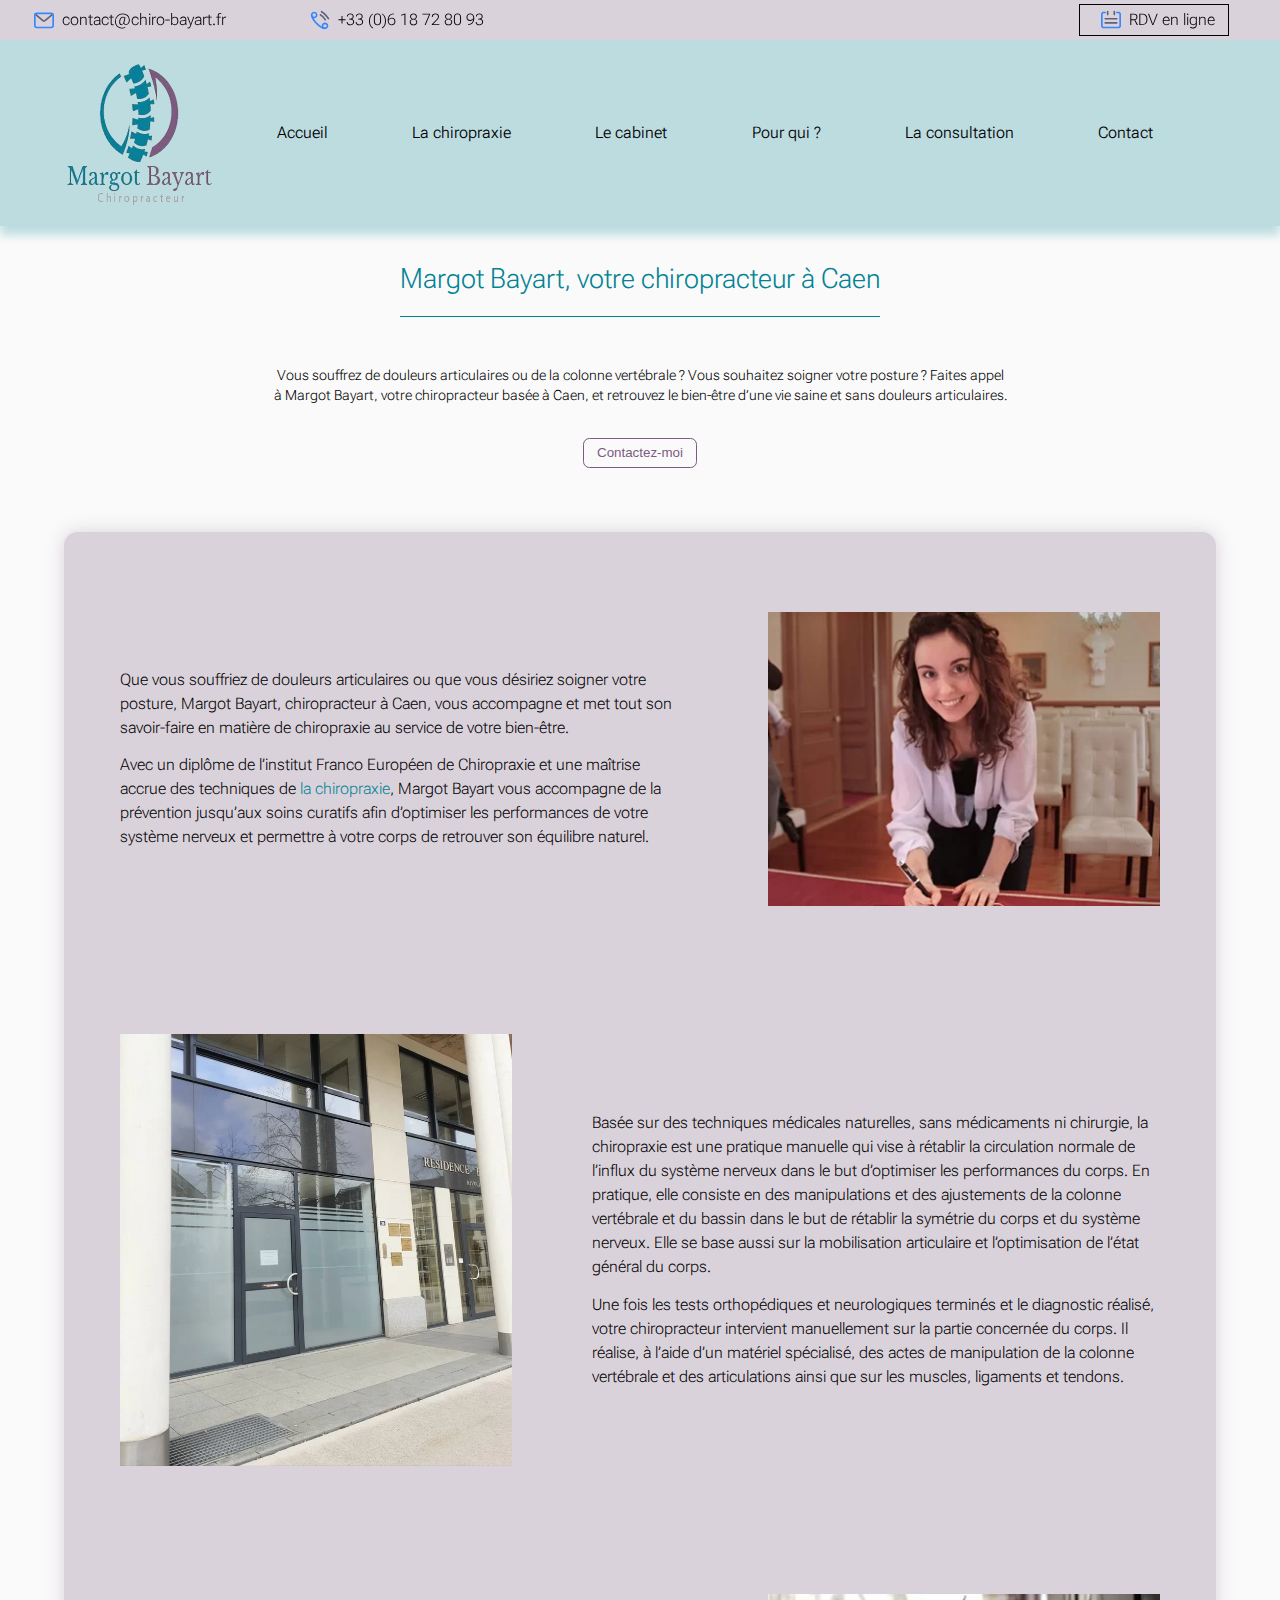
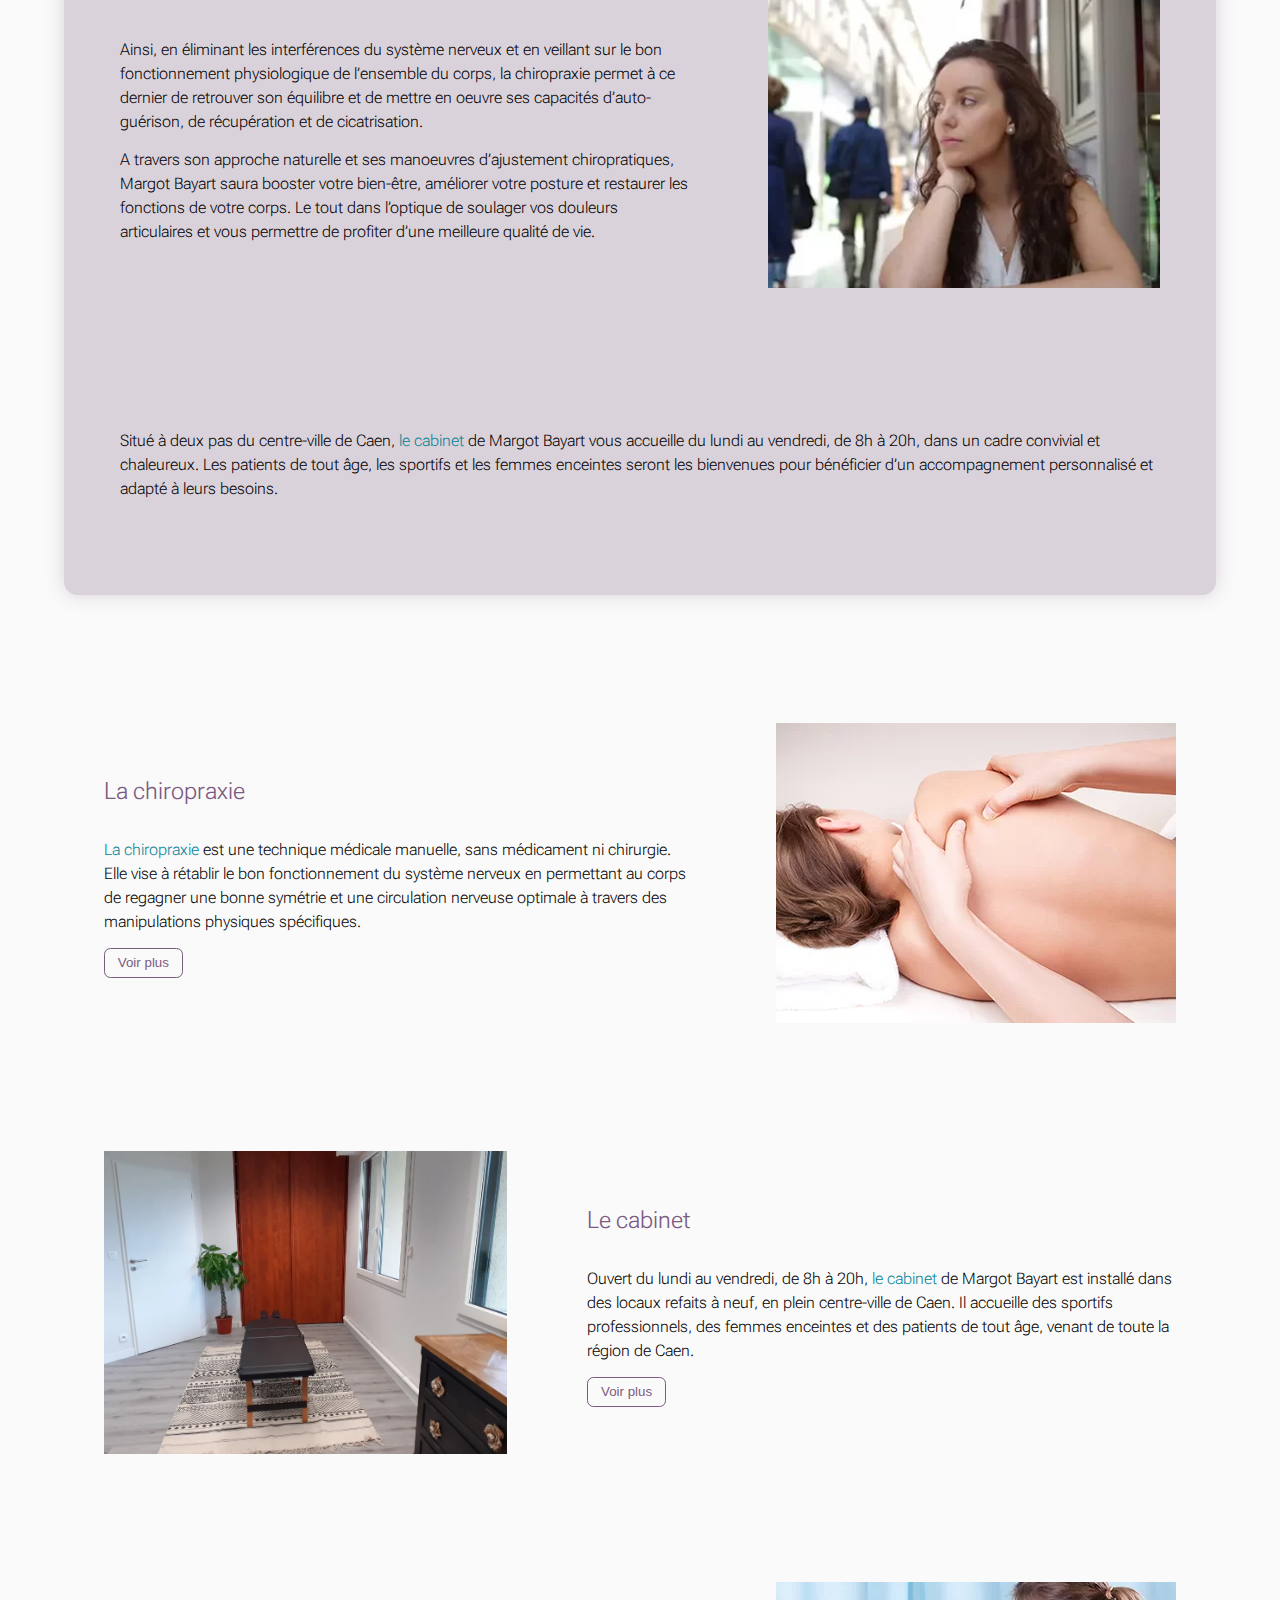
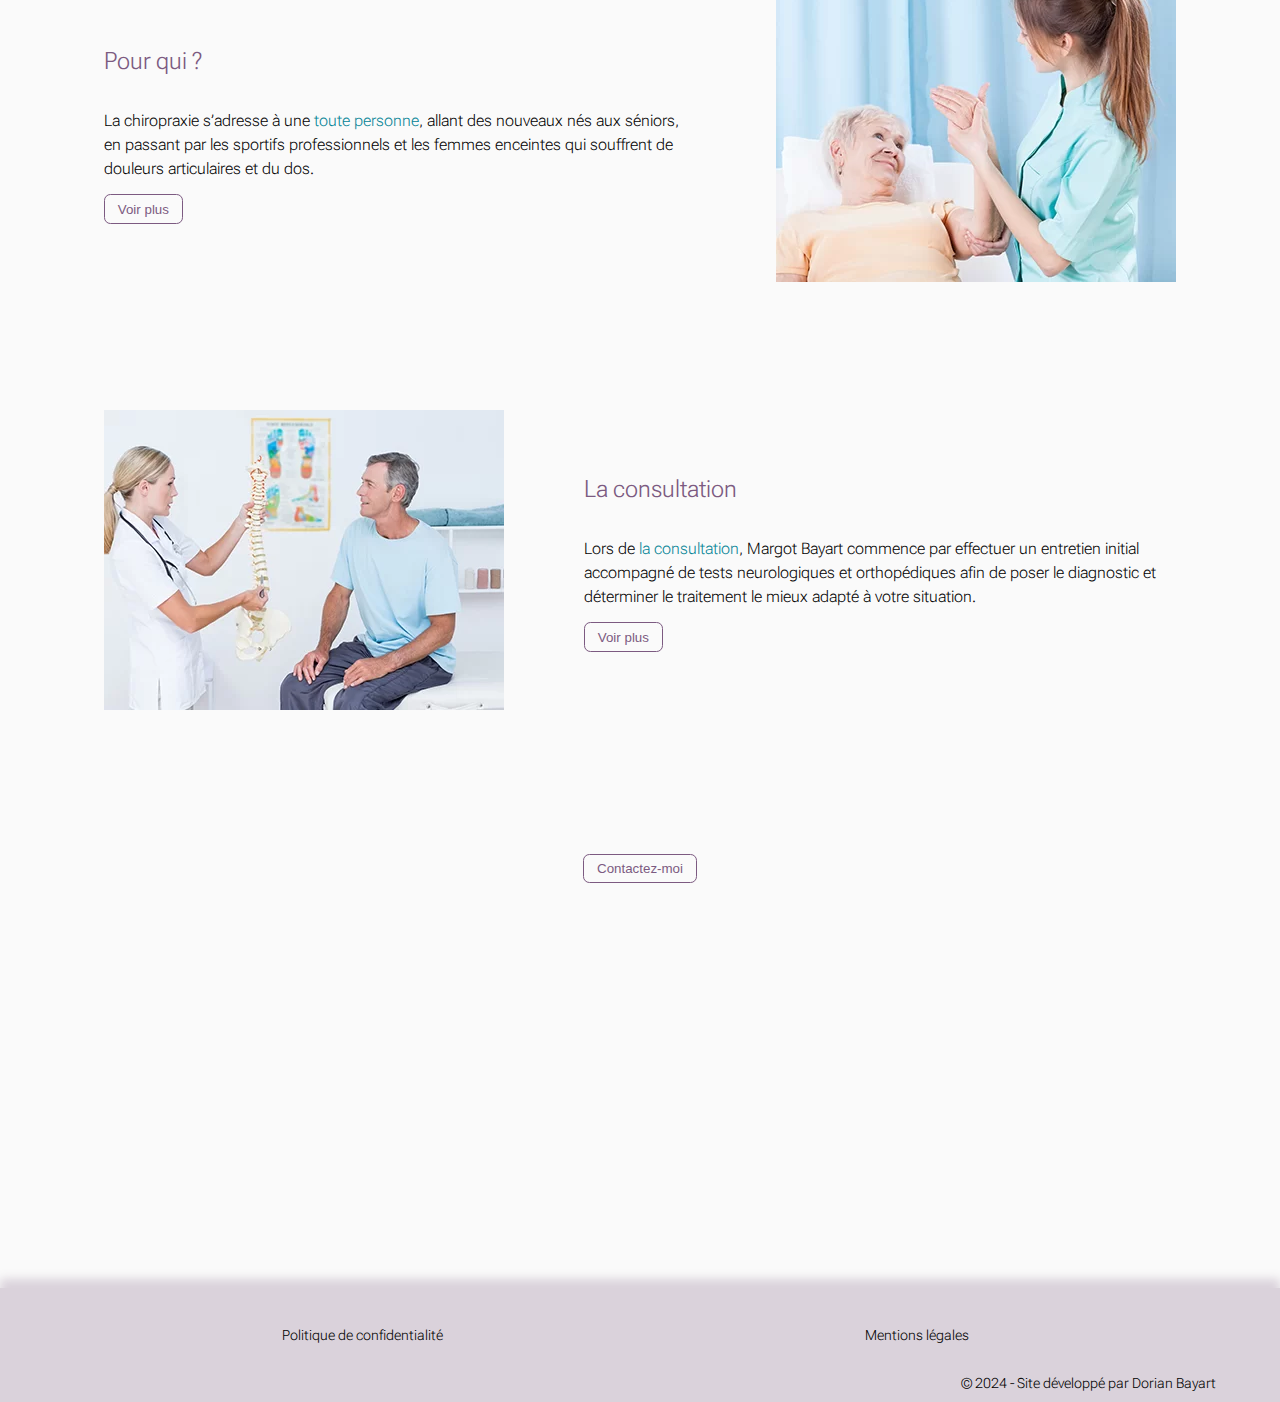
==== commit dd16c48a: "Add creator attribution" ====
--- a/index.html
+++ b/index.html
@@ -174,7 +174,7 @@
         </li>
       </ul>
     </div>
-    <div id="footer">&copy; 2024 - <a href="https://github.com/dorianbayart" title="DorianBayart on GitHub">Dorian Bayart</a></div>
+    <div id="footer">&copy; 2024 - Site développé par <a href="https://github.com/dorianbayart" title="DorianBayart on GitHub">Dorian Bayart</a></div>
   </footer>
 </body>
 </html>
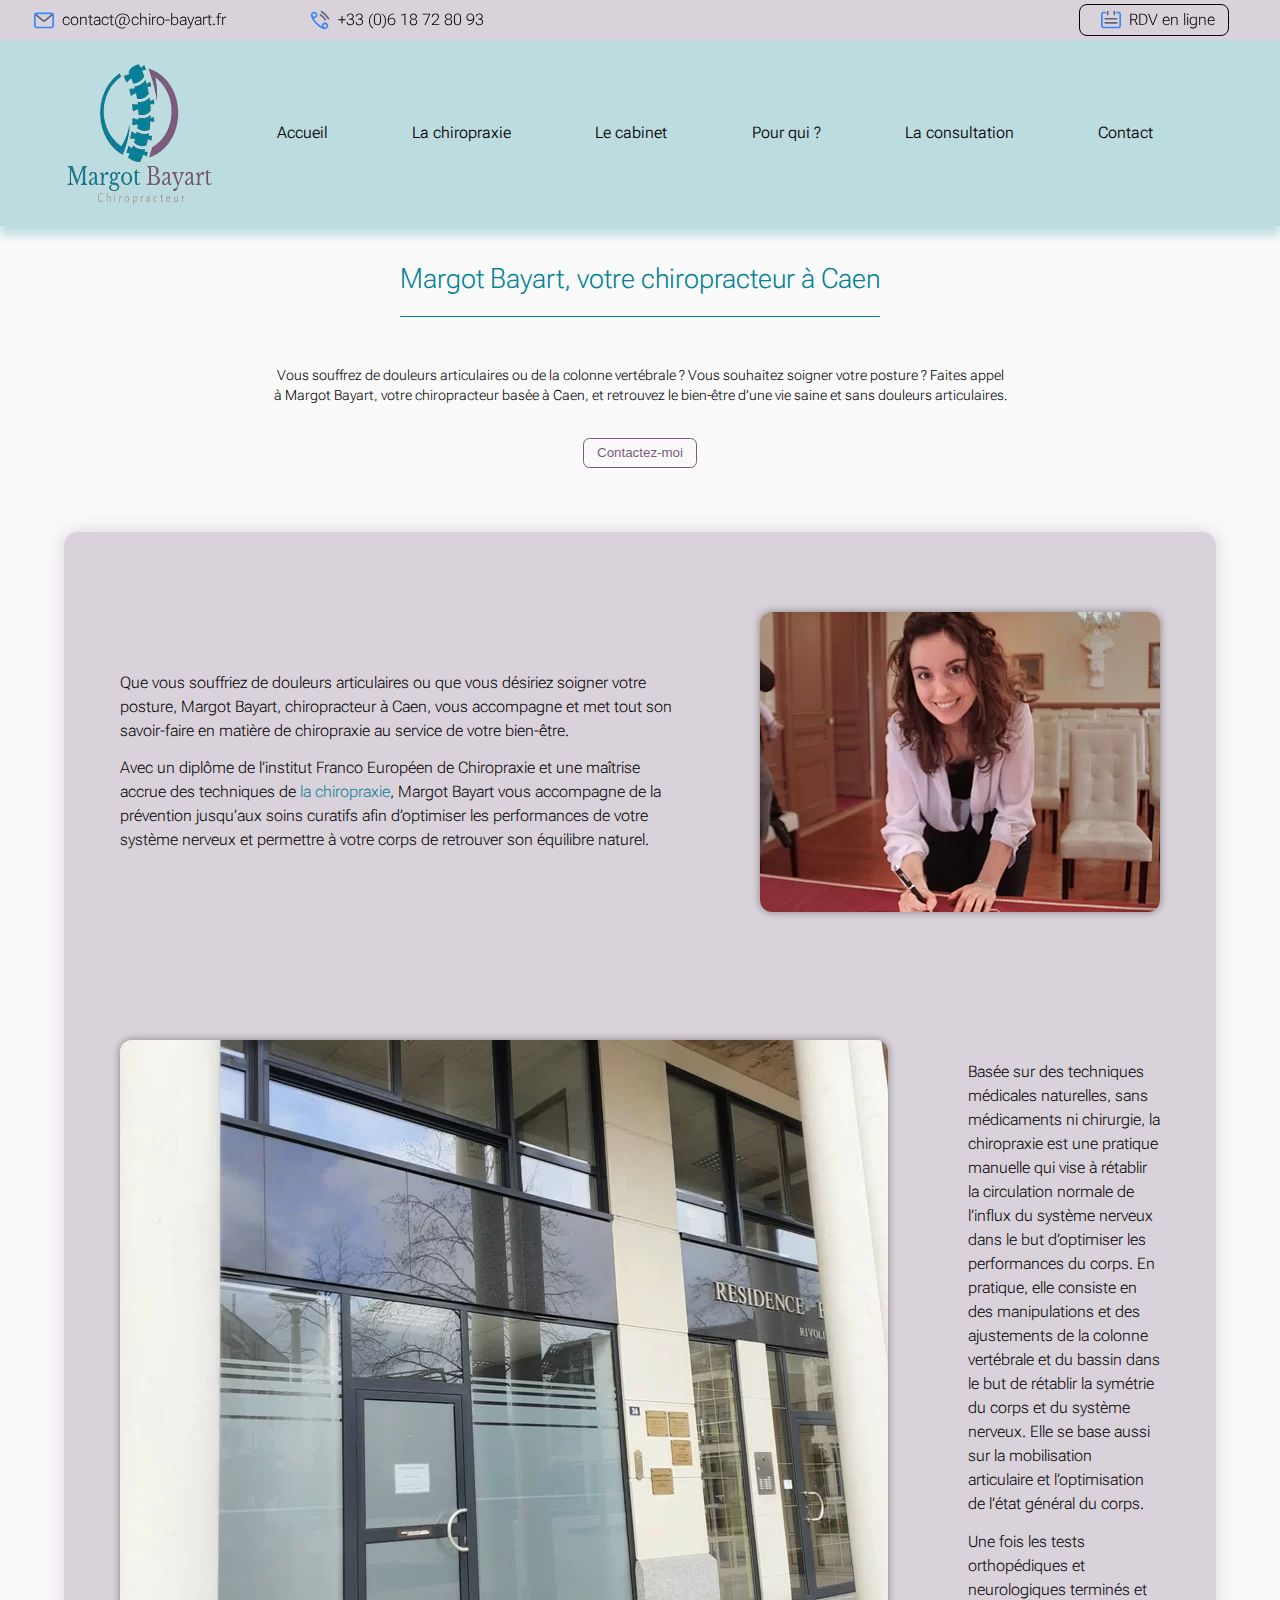
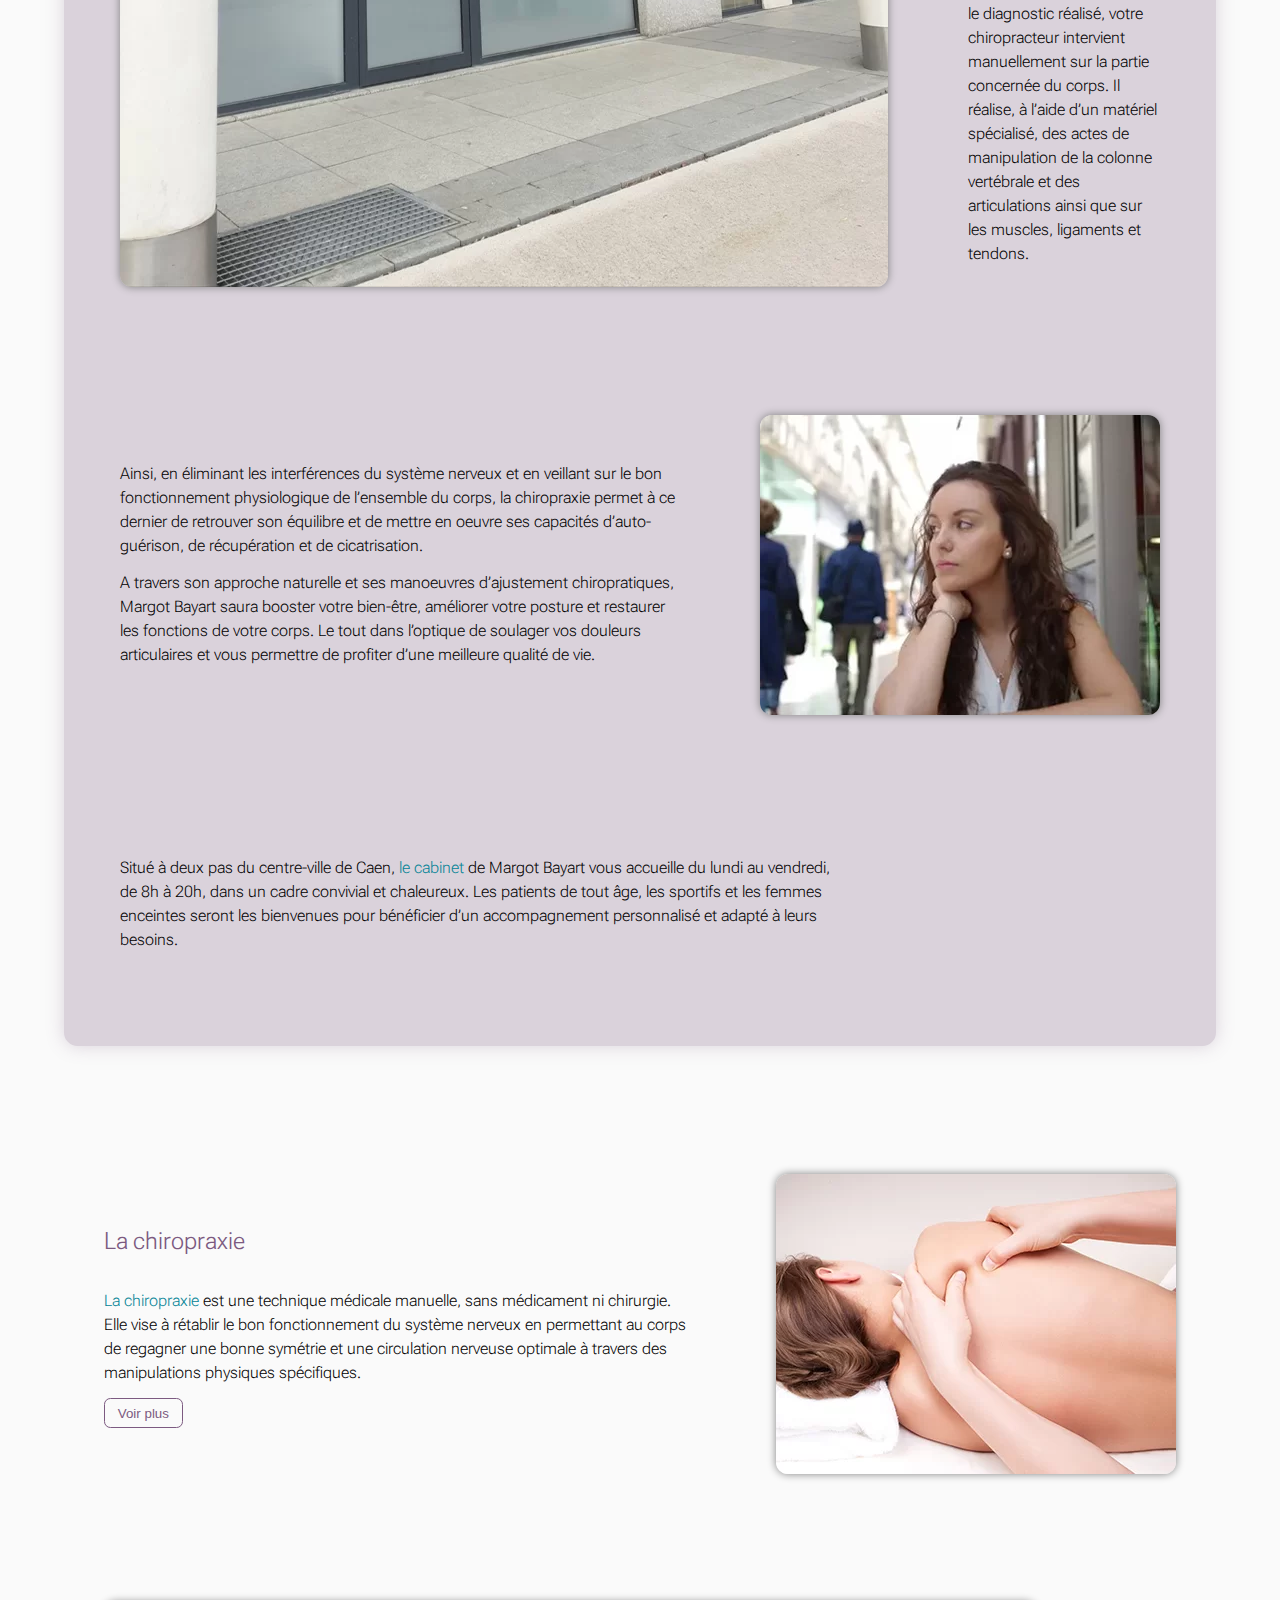
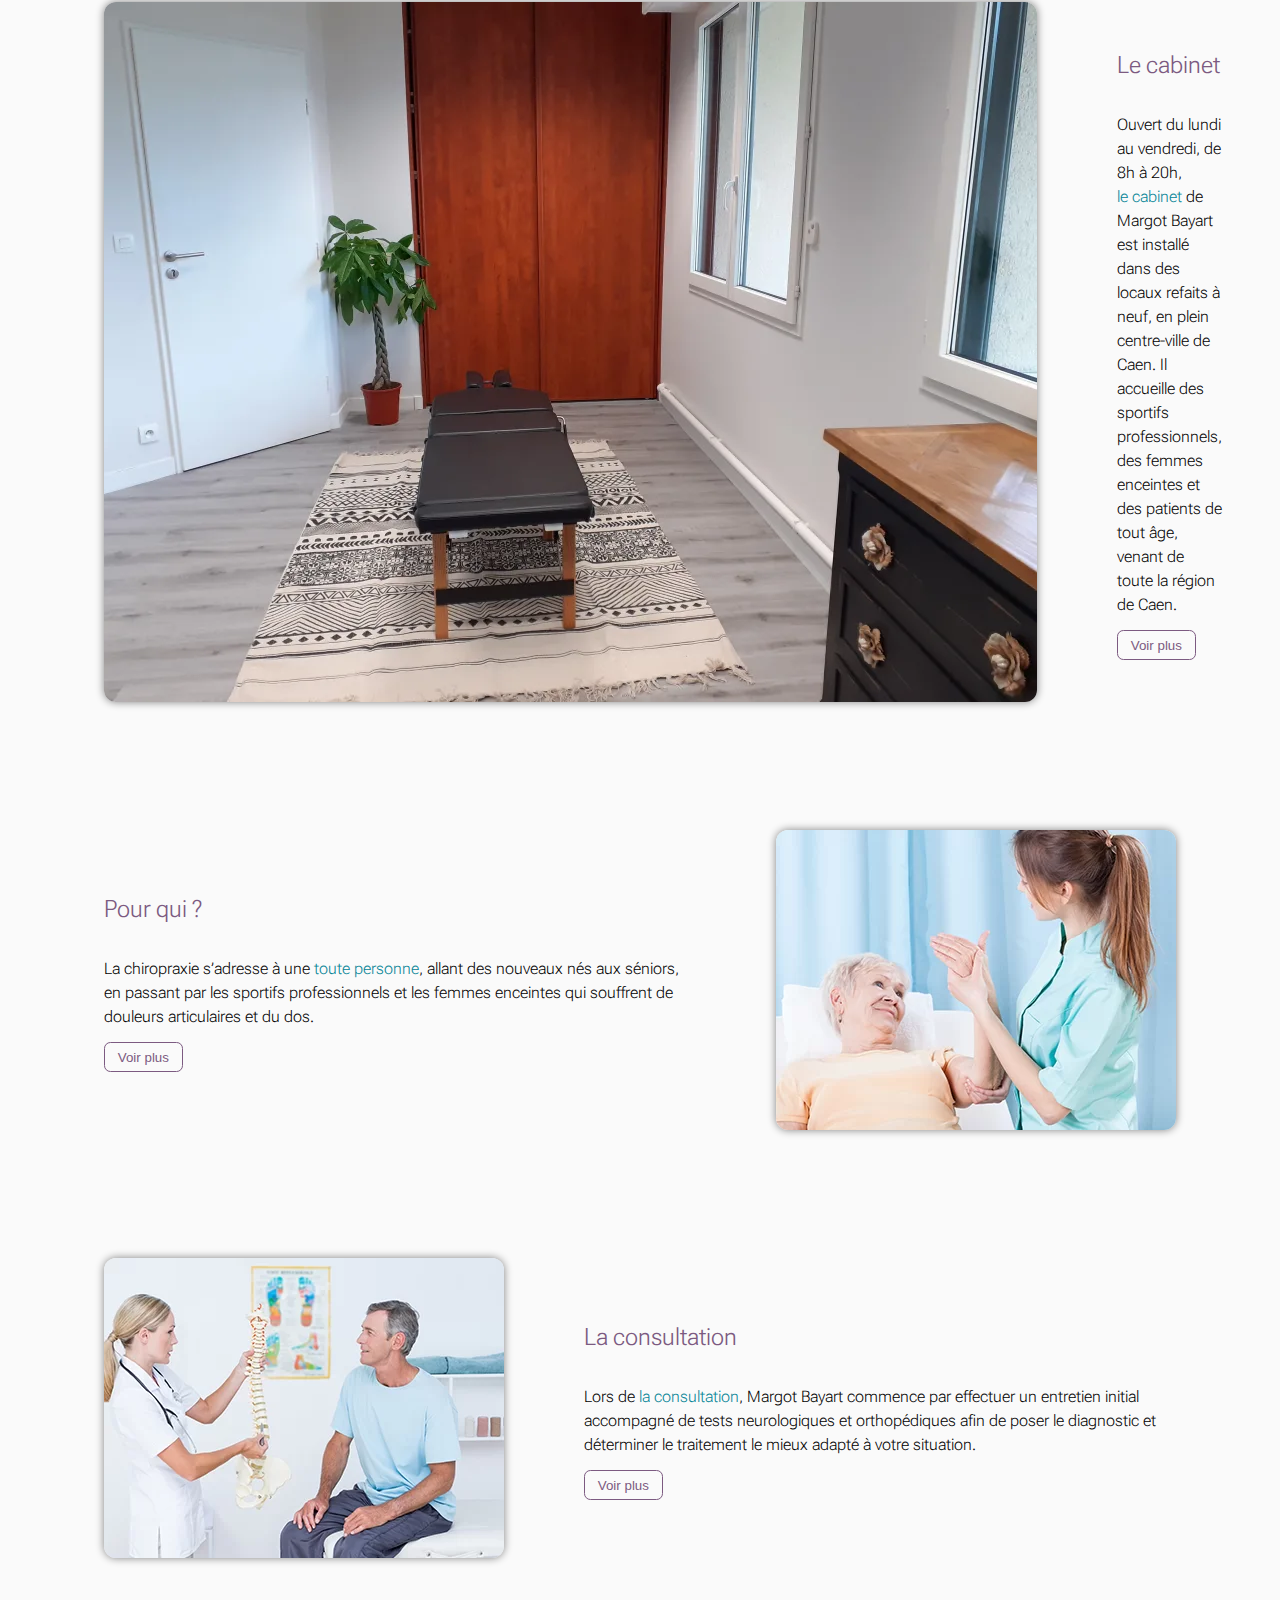
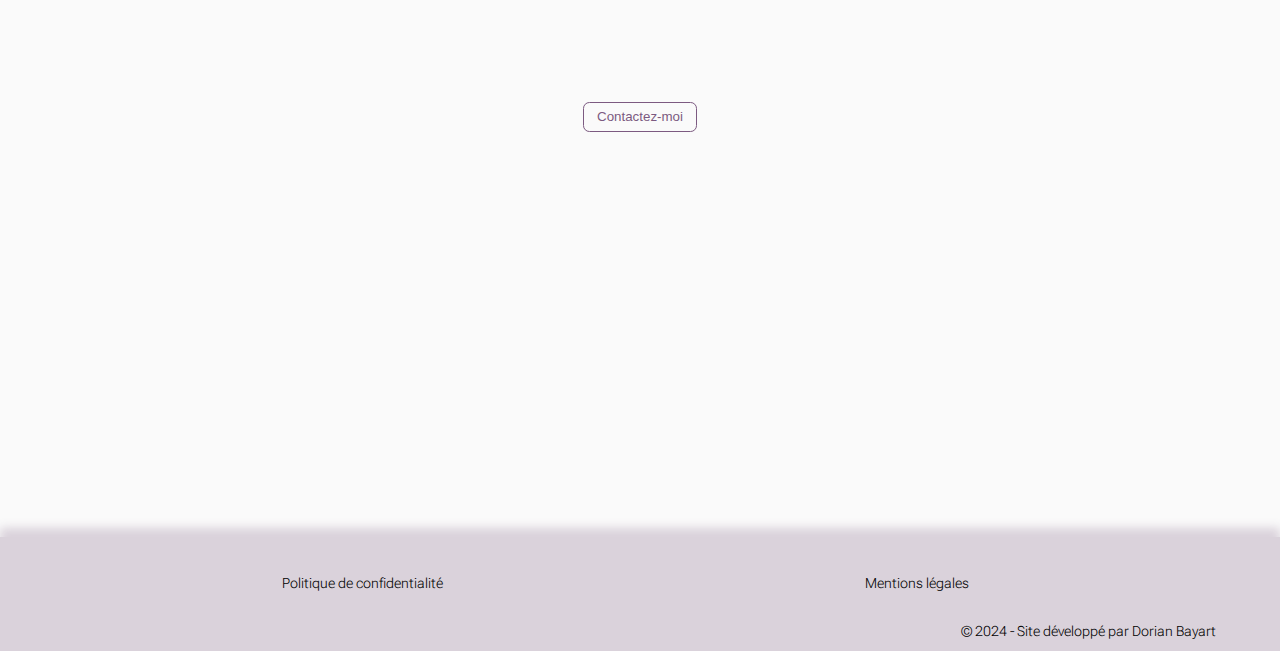
==== commit 30d16b18: "Add width/height to images" ====
--- a/index.html
+++ b/index.html
@@ -75,11 +75,11 @@
             Avec un diplôme de l’institut Franco Européen de Chiropraxie et une maîtrise accrue des techniques de <a href="la-chiropraxie">la chiropraxie</a>, Margot Bayart vous accompagne de la prévention jusqu’aux soins curatifs afin d’optimiser les performances de votre système nerveux et permettre à votre corps de retrouver son équilibre naturel.
           </p>
         </div>
-        <img loading="lazy" src="assets/profile_diplome.webp" alt="Remise du diplome">
+        <img src="assets/profile_diplome.webp" alt="Remise du diplome" height="400" width="400">
       </article>
 
       <article>
-        <img loading="lazy" src="assets/facade-cabinet.webp" alt="Façade du cabinet">
+        <img loading="lazy" src="assets/facade-cabinet.webp" alt="Façade du cabinet" height="400" width="400">
         <div>
           <p>
             Basée sur des techniques médicales naturelles, sans médicaments ni chirurgie, la chiropraxie est une pratique manuelle qui vise à rétablir la circulation normale de l’influx du système nerveux dans le but d’optimiser les performances du corps. En pratique, elle consiste en des manipulations et des ajustements de la colonne vertébrale et du bassin dans le but de rétablir la symétrie du corps et du système nerveux. Elle se base aussi sur la mobilisation articulaire et l’optimisation de l’état général du corps.
@@ -99,7 +99,7 @@
             A travers son approche naturelle et ses manoeuvres d’ajustement chiropratiques, Margot Bayart saura booster votre bien-être, améliorer votre posture et restaurer les fonctions de votre corps. Le tout dans l’optique de soulager vos douleurs articulaires et vous permettre de profiter d’une meilleure qualité de vie.
           </p>
         </div>
-        <img loading="lazy" src="assets/profile_1.webp" alt="Photo profile">
+        <img loading="lazy" src="assets/profile_1.webp" alt="Photo profile" height="400" width="400">
       </article>
 
       <article>
@@ -120,11 +120,11 @@
           </p>
           <button type="button" onclick="location.href='la-chiropraxie'" title="La chiropraxie">Voir plus</button>
         </div>
-        <img loading="lazy" src="assets/la-chiropraxie.webp" alt="La chiropraxie">
+        <img loading="lazy" src="assets/la-chiropraxie.webp" alt="La chiropraxie" height="400" width="400">
       </article>
 
       <article>
-        <img loading="lazy" src="assets/cabinet.webp" alt="Le cabinet">
+        <img loading="lazy" src="assets/cabinet.webp" alt="Le cabinet" height="400" width="400">
         <div>
           <h2>Le cabinet</h2>
           <p>
@@ -142,11 +142,11 @@
           </p>
           <button type="button" onclick="location.href='pour-qui'" title="Pour qui ?">Voir plus</button>
         </div>
-        <img loading="lazy" src="assets/pour-qui.webp" alt="La chiropraxie">
+        <img loading="lazy" src="assets/pour-qui.webp" alt="La chiropraxie" height="400" width="400">
       </article>
 
       <article>
-        <img loading="lazy" src="assets/la-consultation.webp" alt="La consultation">
+        <img loading="lazy" src="assets/la-consultation.webp" alt="La consultation" height="400" width="400">
         <div>
           <h2>La consultation</h2>
           <p>
--- a/style.css
+++ b/style.css
@@ -9,7 +9,7 @@
 }
 
 * {
-  /* transition: all 400ms ease-in-out, transform 75ms ease-in-out, box-shadow 80ms ease-in-out; */
+  transition: all 85ms ease-in-out, box-shadow 185ms ease-in-out;
   box-sizing: border-box;
   margin: 0;
   padding: 0;
@@ -64,7 +64,7 @@
 }
 
 button:hover {
-  background-color: var(--top-bar);
+  box-shadow: 0 0 12px var(--primary);
 }
 
 a {
@@ -128,10 +128,11 @@
   background-color: transparent;
   padding: 0.4rem 0.8rem;
   height: 2rem;
+  border-radius: 0.5rem;
 }
 
 header .top-bar a.rdv-button:hover {
-  background-color: var(--menu);
+  border-radius: 0;
 }
 
 header .menu {
@@ -156,6 +157,7 @@
 header .menu ul a {
   padding: 0.5rem;
   margin: 1dvw;
+  border-radius: 0.5rem;
 }
 
 header .menu ul a:hover {
@@ -234,11 +236,16 @@
 
 article div,
 article img:not(.icon) {
+  flex-basis: 65%;
   margin: 2.5rem;
 }
 
-article img {
-  max-width: 35%;
+article img:not(.icon) {
+  width: 100%;
+  border-radius: 0.75rem;
+  box-shadow: 0px 0px 8px gray;
+  height: auto;
+  flex-basis: 35%;
 }
 
 article p {
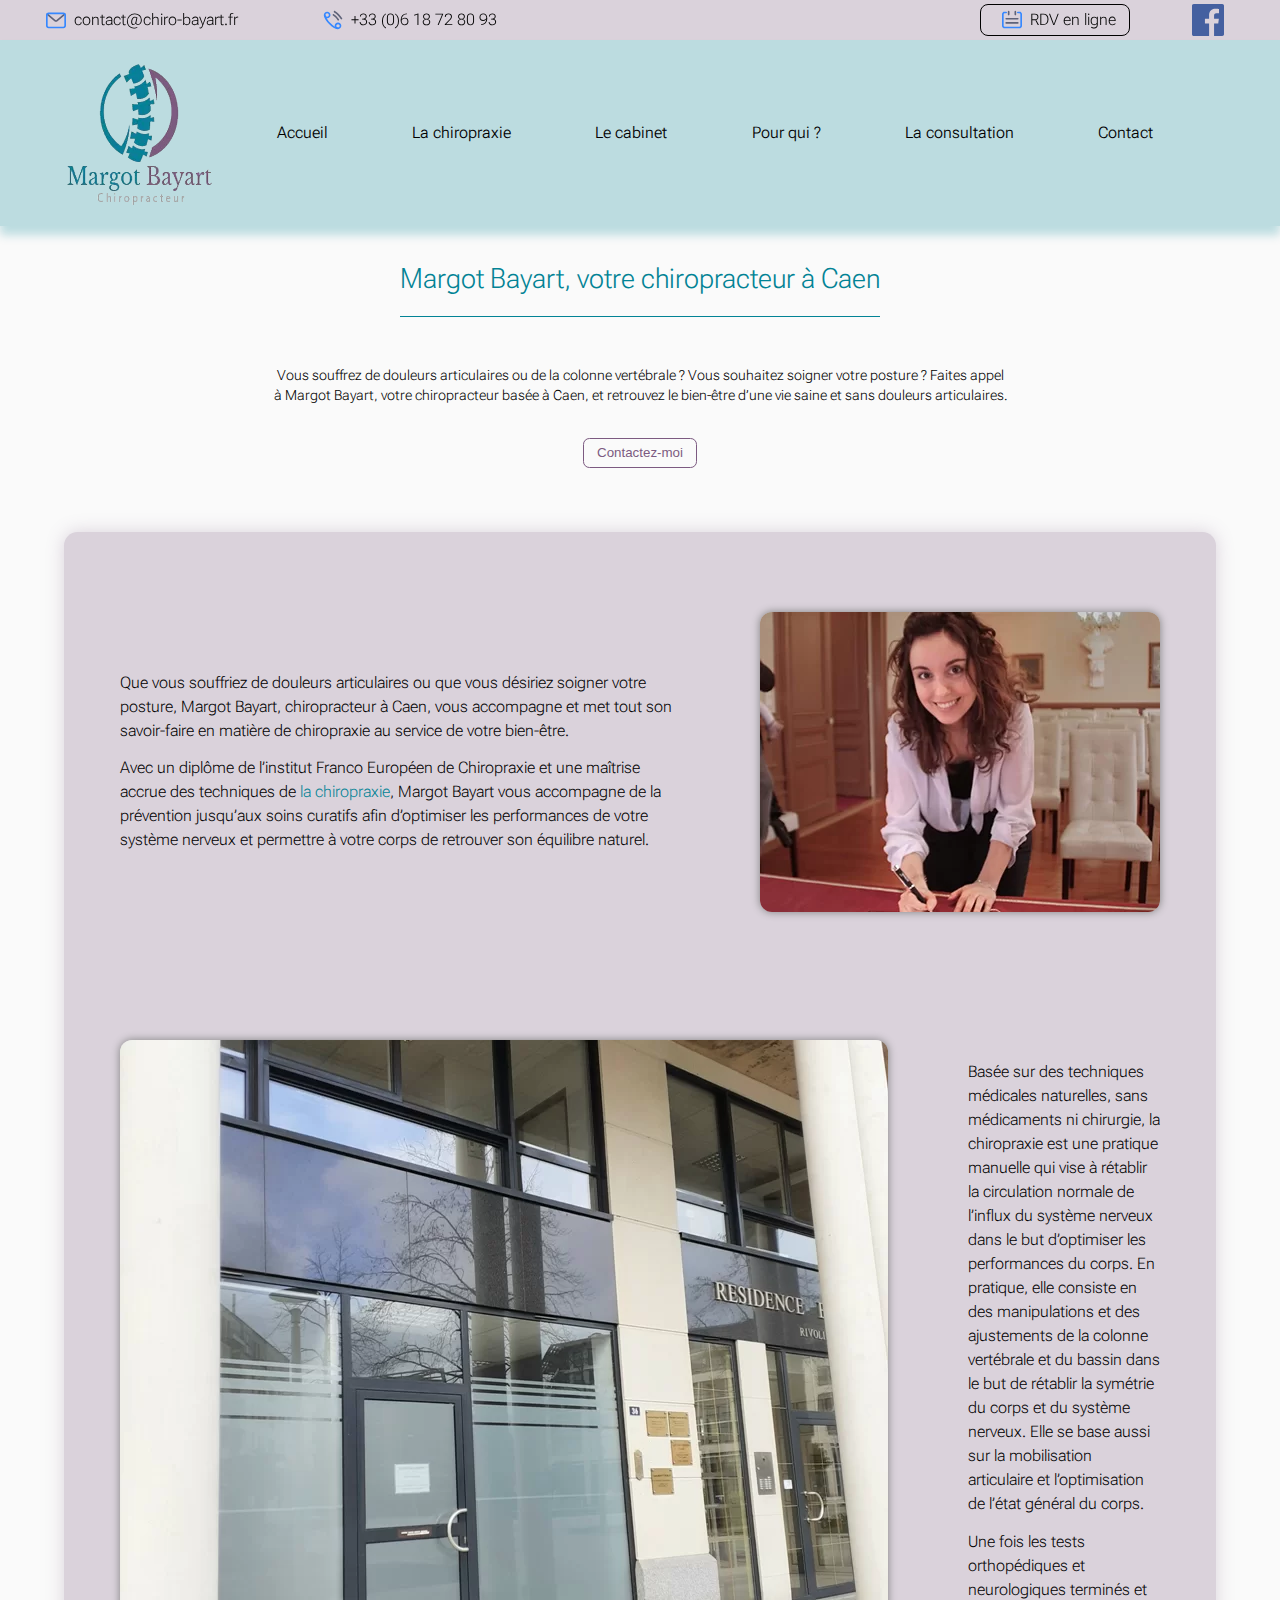
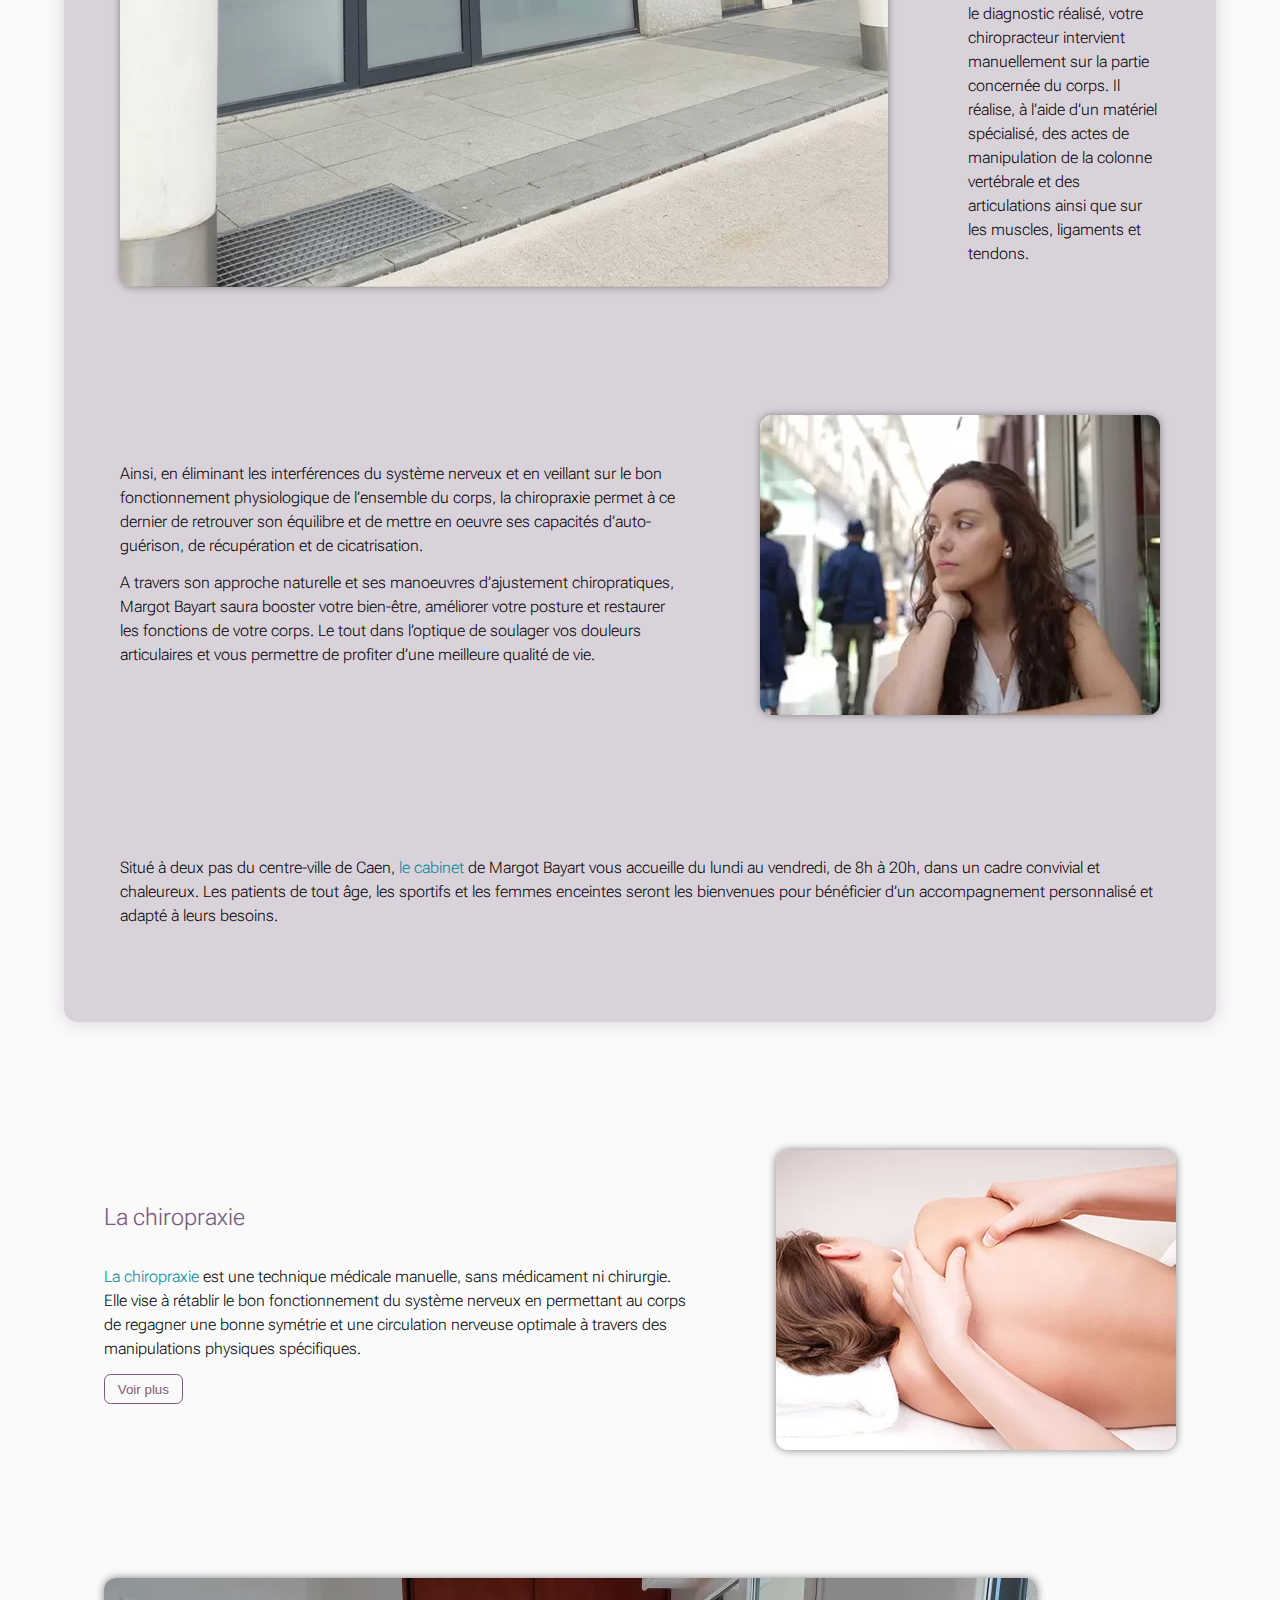
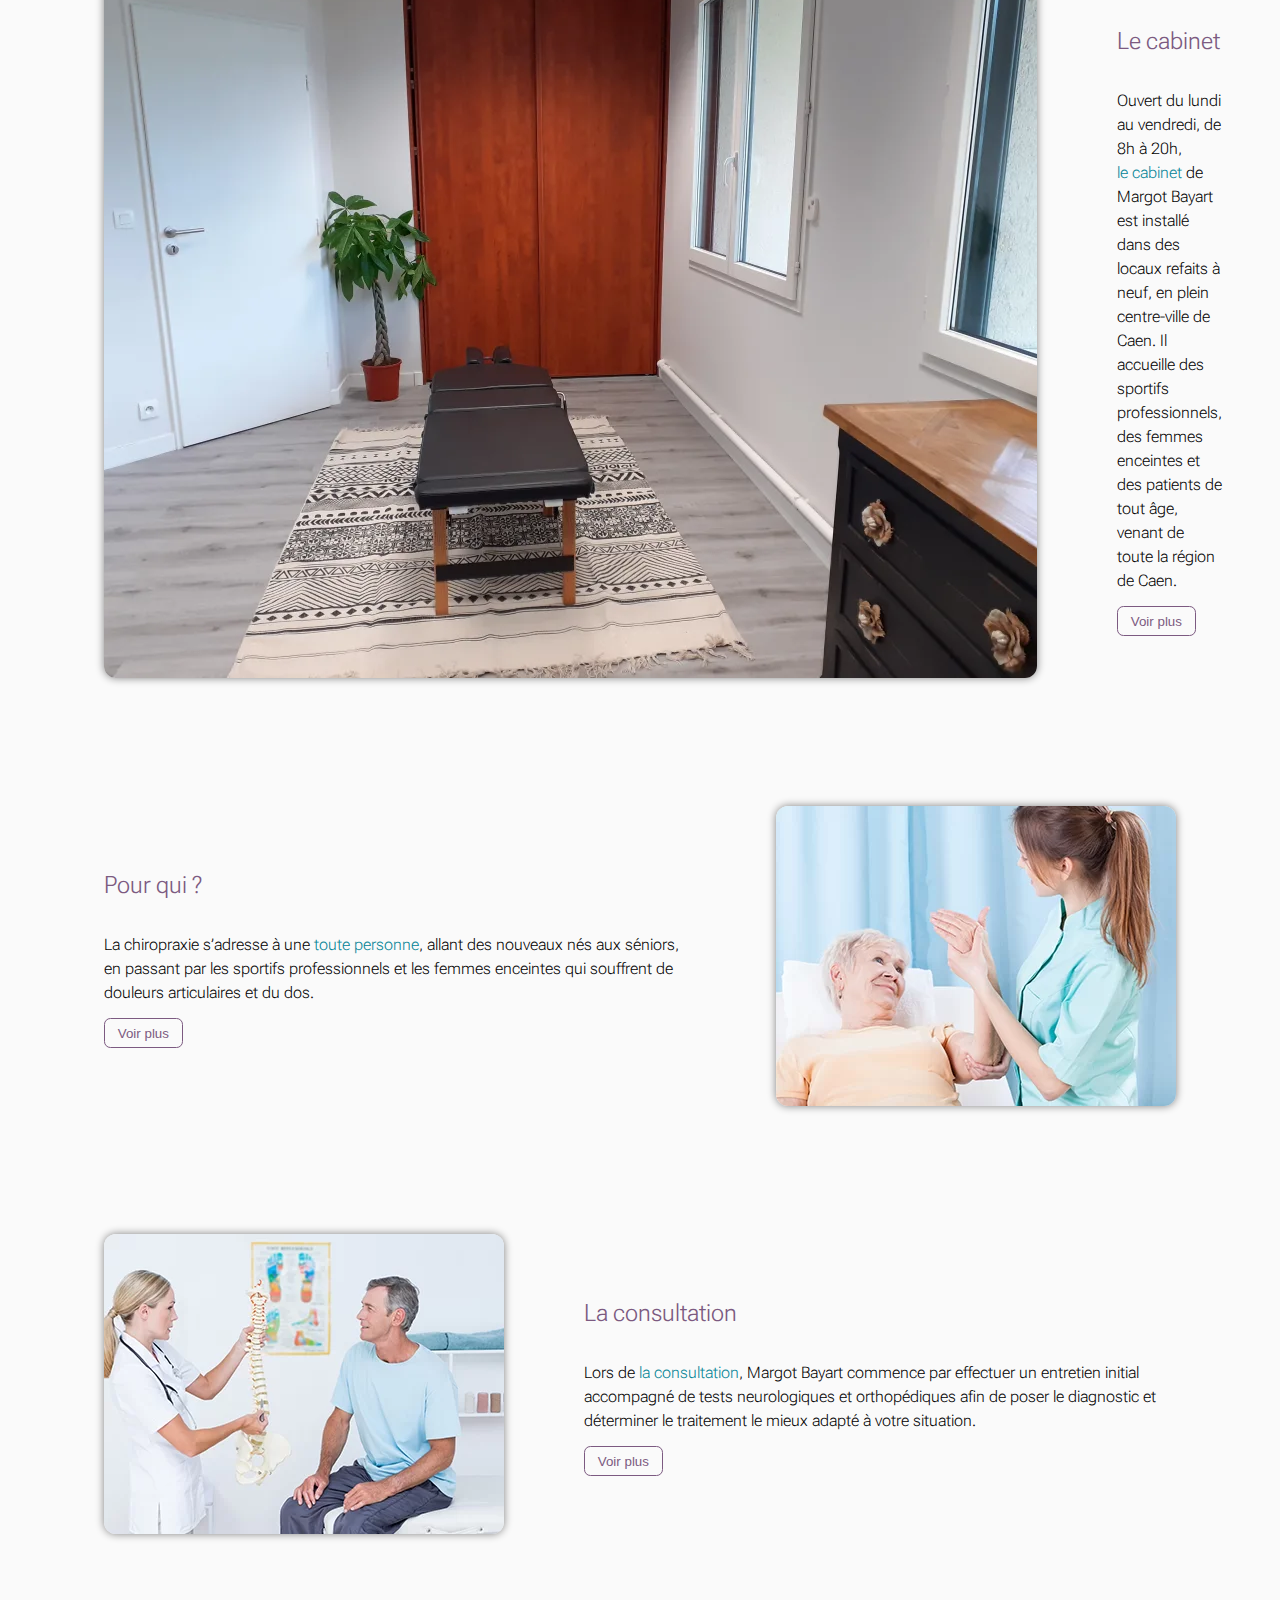
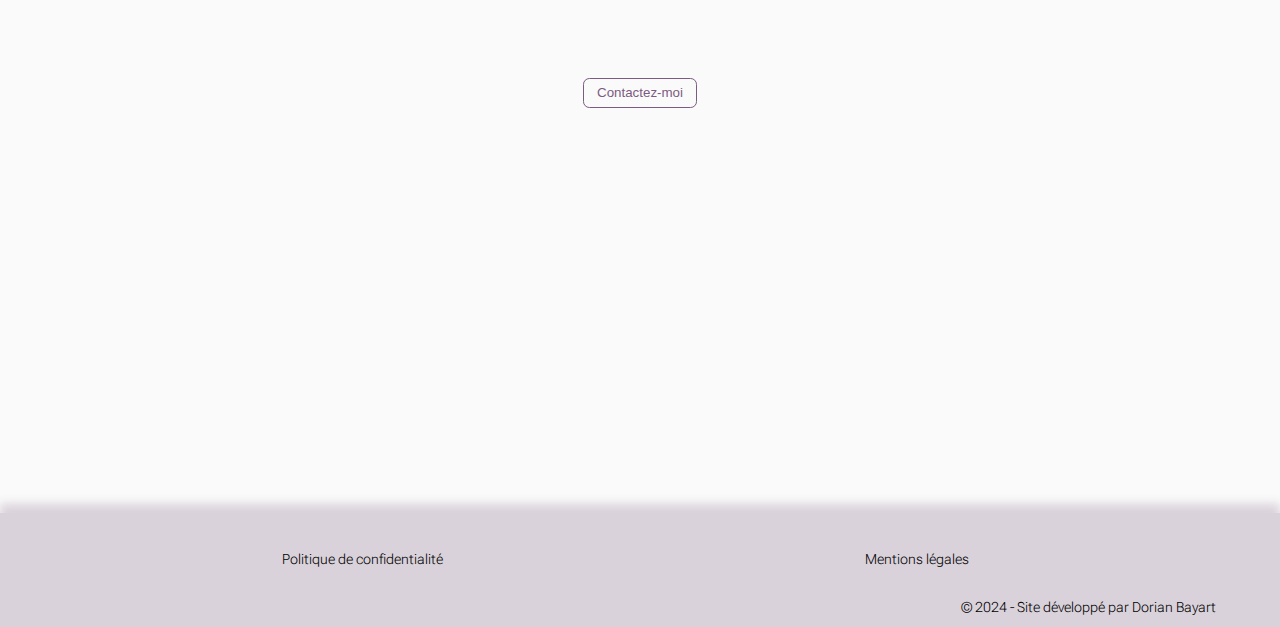
==== commit ce3a4454: "Add facebook link + Chiropraxie page" ====
--- a/index.html
+++ b/index.html
@@ -32,6 +32,9 @@
       <a href="https://www.doctolib.fr/chiropracteur/caen/margot-bayart" title="Prendre rendez-vous en ligne" target="_blank" class="rdv-button">
         <img src="assets/calendar.svg" alt="Calendar icon" height="20" width="20">
         RDV en ligne
+      </a>
+      <a href="https://www.facebook.com/Margot-Bayart-Chiropracteur-104567937903061" title="Aller sur Facebook" target="_blank" class="facebook-link">
+        <img src="assets/facebook-color.svg" alt="Facebook icon" height="24" width="24">
       </a>
     </div>
     <div class="menu">
--- a/style.css
+++ b/style.css
@@ -118,8 +118,12 @@
 }
 
 header .top-bar > * {
-  margin: 0.25rem 4dvw 0.25rem 2dvw;
+  margin: 0.25rem 3dvw;
   text-wrap: nowrap;
+}
+
+header .top-bar > *:hover {
+  transform: scale(1.1);
 }
 
 header .top-bar a.rdv-button {
@@ -133,6 +137,15 @@
 
 header .top-bar a.rdv-button:hover {
   border-radius: 0;
+}
+
+header .top-bar a.facebook-link {
+  margin: 0.25rem 3rem 0.25rem 1rem;
+}
+
+header .top-bar a.facebook-link img {
+  height: 2rem;
+  width: auto;
 }
 
 header .menu {
@@ -226,7 +239,8 @@
   display: flex;
   flex-direction: row;
   align-items: center;
-  margin: 1.5rem 0;
+  margin: 1.5rem auto;
+  max-width: 1200px;
 }
 
 main article.centered {
@@ -236,7 +250,7 @@
 
 article div,
 article img:not(.icon) {
-  flex-basis: 65%;
+  flex-basis: 100%;
   margin: 2.5rem;
 }
 
@@ -245,7 +259,7 @@
   border-radius: 0.75rem;
   box-shadow: 0px 0px 8px gray;
   height: auto;
-  flex-basis: 35%;
+  flex-basis: 50%;
 }
 
 article p {
--- a/mobile.css
+++ b/mobile.css
@@ -21,6 +21,7 @@
   article div,
   article img:not(.icon) {
     margin: 0.25rem;
+    flex-basis: unset;
   }
 
   section.coords {
